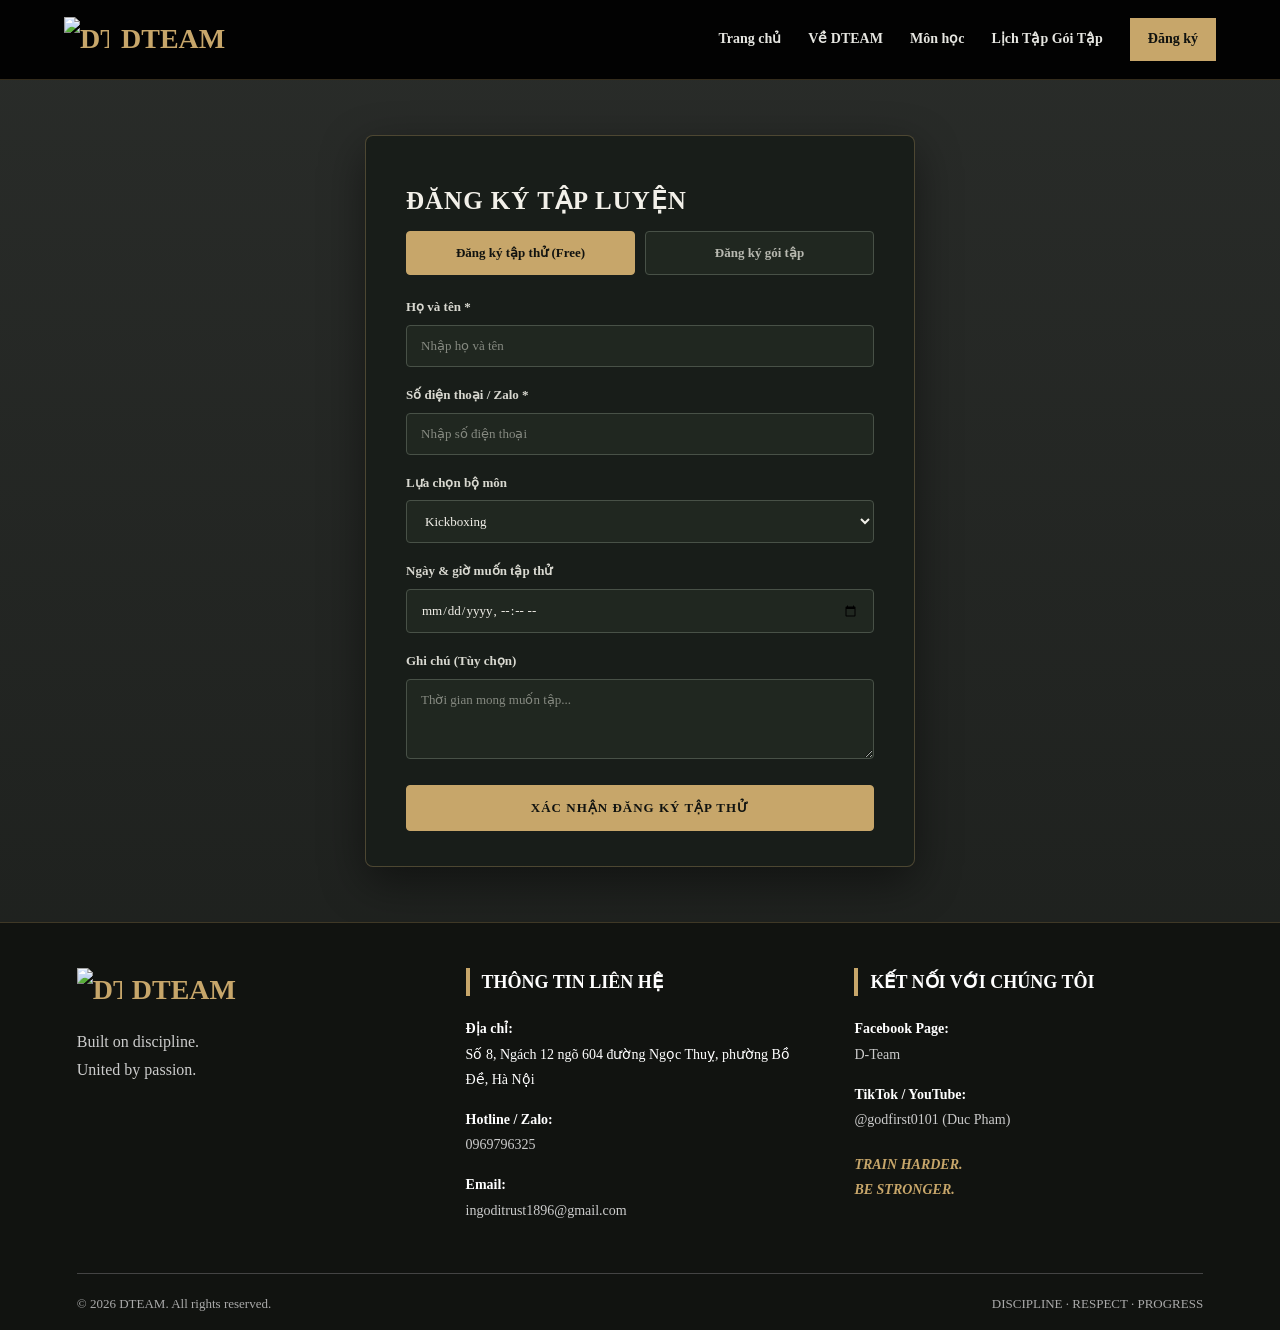
==== cta.html @ 23b2bb12 "first commit" ====
<!DOCTYPE html>
<html lang="vi">
<head>
    <meta charset="UTF-8">
    <meta name="viewport" content="width=device-width, initial-scale=1.0">
    <title>Đăng Ký Tập Luyện | D-TEAM</title>
    <link rel="icon" type="image/png" href="https://scontent.fhan4-2.fna.fbcdn.net/v/t39.30808-1/552808860_122158259534785434_5533085333067111101_n.jpg?stp=dst-jpg_tt6&cstp=mx1280x1280&ctp=s200x200&_nc_cat=109&_nc_map=urlgen_bucketless&ccb=1-7&_nc_sid=2d3e12&_nc_eui2=AeGTnOx4MSWlwUqLUGpulzA_ddJLPkFqFKJ10ks-QWoUomFthYfPacVB52rs1-tMZsPKz1jswZGyQGWB_7vx5Hhf&_nc_ohc=yUC_Pg5vmd0Q7kNvwHnZp2T&_nc_oc=Adq8xhMeKCmWGREp3WHU7XCw43DID_yLmcHHgzwRtsvij4qQk6eeHCvFOrvdSdDvdiUM5ms7FT6N1DmttDRSZ36h&_nc_zt=24&_nc_ht=scontent.fhan4-2.fna&_nc_gid=LjGa0Klz_53Eh6rHRsC4xQ&_nc_ss=7b2a8&oh=00_AQTmoI796FgXuNvRRiD-miVbIQmQXMP7exPTImxaVeu_9w&oe=6AFD00FD">
    <link rel="stylesheet" href="cta.css">
</head>
<body>

   <!--HEADER-->
    <header>
        <a href="index.html" class="logo">
            <img src="https://scontent.fhan4-2.fna.fbcdn.net/v/t39.30808-1/552808860_122158259534785434_5533085333067111101_n.jpg?stp=dst-jpg_tt6&cstp=mx1280x1280&ctp=s200x200&_nc_cat=109&_nc_map=urlgen_bucketless&ccb=1-7&_nc_sid=2d3e12&_nc_eui2=AeGTnOx4MSWlwUqLUGpulzA_ddJLPkFqFKJ10ks-QWoUomFthYfPacVB52rs1-tMZsPKz1jswZGyQGWB_7vx5Hhf&_nc_ohc=yUC_Pg5vmd0Q7kNvwHnZp2T&_nc_oc=Adq8xhMeKCmWGREp3WHU7XCw43DID_yLmcHHgzwRtsvij4qQk6eeHCvFOrvdSdDvdiUM5ms7FT6N1DmttDRSZ36h&_nc_zt=24&_nc_ht=scontent.fhan4-2.fna&_nc_gid=LjGa0Klz_53Eh6rHRsC4xQ&_nc_ss=7b2a8&oh=00_AQTmoI796FgXuNvRRiD-miVbIQmQXMP7exPTImxaVeu_9w&oe=6AFD00FD" alt="DTEAM Logo">
            <span>DTEAM</span>
        </a>
 <!-- thanh -->
        <nav class="navbar">
            <a href="trangchu.html">Trang chủ</a>
            <a href="Dteam.html">Về DTEAM</a>
            <a href="monhoc.html">Môn học</a>
            <a href="goitap.html">Lịch Tập Gói Tập</a>
            <a href="register.html" class="register-btn">Đăng ký</a>
        </nav>
    </header>

    <!-- Khối form đăng ký -->
    <main class="form-container">
        <h2>ĐĂNG KÝ TẬP LUYỆN</h2>

        <!-- TAB CHUYỂN ĐỔI: TẬP THỬ VS ĐĂNG KÝ GÓI -->
        <div class="tab-group">
            <button class="tab-btn active" type="button" onclick="switchTab('trial', this)">Đăng ký tập thử (Free)</button>
            <button class="tab-btn" type="button" id="tabPackageBtn" onclick="switchTab('package', this)">Đăng ký gói tập</button>
        </div>

        <!-- Thông báo tự động nếu đi từ Case 1 (Trang gói tập sang) -->
        <div id="case1Notice" class="notice" style="display: none;">
            ✓ Đã tự động chọn Bộ môn & Trình độ từ gói tập của bạn!
        </div>

        <form id="registerForm" onsubmit="event.preventDefault(); submitForm();">
            <div class="form-group">
                <label for="fullname">Họ và tên *</label>
                <input type="text" id="fullname" placeholder="Nhập họ và tên" required>
            </div>

            <div class="form-group">
                <label for="phone">Số điện thoại / Zalo *</label>
                <input type="tel" id="phone" placeholder="Nhập số điện thoại" required>
            </div>

            <div class="form-group">
                <label for="sport">Lựa chọn bộ môn</label>
                <select id="sport">
                    <option value="Kickboxing">Kickboxing</option>
                    <option value="BJJ & Grappling">BJJ & Grappling</option>
                    <option value="MMA">MMA</option>
                </select>
            </div>

            <!-- PHẦN DÀNH RIÊNG CHO ĐĂNG KÝ TẬP THỬ -->
            <div id="trialFields">
                <div class="form-group">
                    <label for="trialDate">Ngày & giờ muốn tập thử</label>
                    <input type="datetime-local" id="trialDate">
                </div>
            </div>

            <!-- PHẦN DÀNH RIÊNG CHO ĐĂNG KÝ GÓI TẬP -->
            <div id="packageFields" style="display: none;">
                <div class="form-group">
                    <label for="duration">Thời hạn gói tập</label>
                    <select id="duration">
                        <option value="1 tháng">Gói 1 tháng</option>
                        <option value="3 tháng">Gói 3 tháng</option>
                        <option value="6 tháng">Gói 6 tháng</option>
                        <option value="12 tháng">Gói 12 tháng</option>
                    </select>
                </div>

                <div class="form-group">
                    <label for="level">Trình độ hiện tại</label>
                    <select id="level">
                        <option value="Beginner (Mới bắt đầu)">Beginner (Mới bắt đầu)</option>
                        <option value="Intermediate (Đã có nền tảng)">Intermediate (Đã có nền tảng)</option>
                    </select>
                </div>
            </div>

            <div class="form-group">
                <label for="note">Ghi chú (Tùy chọn)</label>
                <textarea id="note" rows="2" placeholder="Thời gian mong muốn tập..."></textarea>
            </div>

            <button type="submit" class="btn-submit" id="btnSubmitText">XÁC NHẬN ĐĂNG KÝ TẬP THỬ</button>
        </form>

        <!-- Màn hình kết quả -->
        <div id="successBox" class="success-box" style="display: none;">
            <h3 style="color: #4CAF50;">✓ ĐĂNG KÝ THÀNH CÔNG!</h3>
            <p>D-Team sẽ liên hệ với bạn trong thời gian sớm nhất.</p>
            <div id="resultContent" class="result-card"></div>
            <button type="button" class="btn-submit" onclick="resetForm()" style="margin-top: 15px;">Đăng ký lại</button>
        </div>
    </main>

<!-- FOOTER -->
<footer class="footer">

    <div class="footer-top">

        <!-- LOGO -->
        <div class="footer-logo">
            <a href="trangchu.html" class="logo">
                <img src="https://scontent.fhan4-2.fna.fbcdn.net/v/t39.30808-1/552808860_122158259534785434_5533085333067111101_n.jpg?stp=dst-jpg_tt6&cstp=mx1280x1280&ctp=s200x200&_nc_cat=109&_nc_map=urlgen_bucketless&ccb=1-7&_nc_sid=2d3e12&_nc_eui2=AeGTnOx4MSWlwUqLUGpulzA_ddJLPkFqFKJ10ks-QWoUomFthYfPacVB52rs1-tMZsPKz1jswZGyQGWB_7vx5Hhf&_nc_ohc=yUC_Pg5vmd0Q7kNvwHnZp2T&_nc_oc=Adq8xhMeKCmWGREp3WHU7XCw43DID_yLmcHHgzwRtsvij4qQk6eeHCvFOrvdSdDvdiUM5ms7FT6N1DmttDRSZ36h&_nc_zt=24&_nc_ht=scontent.fhan4-2.fna&_nc_gid=LjGa0Klz_53Eh6rHRsC4xQ&_nc_ss=7b2a8&oh=00_AQTmoI796FgXuNvRRiD-miVbIQmQXMP7exPTImxaVeu_9w&oe=6AFD00FD" alt="DTEAM Logo">
                <span>DTEAM</span>
            </a>

            <p>
                Built on discipline.<br>
                United by passion.
            </p>
        </div>

        <!-- CONTACT -->
        <div class="footer-contact">
            <h3>THÔNG TIN LIÊN HỆ</h3>

            <p>
                <strong>Địa chỉ:</strong><br>
                Số 8, Ngách 12 ngõ 604 đường Ngọc Thuỵ,
                phường Bồ Đề, Hà Nội
            </p>

            <p>
                <strong>Hotline / Zalo:</strong><br>
                <a href="tel:0969796325">0969796325</a>
            </p>

            <p>
                <strong>Email:</strong><br>
                <a href="mailto:ingoditrust1896@gmail.com">
                    ingoditrust1896@gmail.com
                </a>
            </p>
        </div>

        <!-- SOCIAL MEDIA -->
        <div class="footer-social">
            <h3>KẾT NỐI VỚI CHÚNG TÔI</h3>

            <p>
                <strong>Facebook Page:</strong><br>
                <a href="https://www.facebook.com/profile.php?id=61573563024132" target="_blank">
                    D-Team
                </a>
            </p>

            <p>
                <strong>TikTok / YouTube:</strong><br>
                <a href="https://www.tiktok.com/@godfirst0101?lang=en" target="_blank">
                    @godfirst0101 (Duc Pham)
                </a>
            </p>

            <p class="footer-slogan">
                TRAIN HARDER.<br>
                BE STRONGER.
            </p>
        </div>

    </div>

    <!-- FOOTER BOTTOM -->
    <div class="footer-bottom">
        <p>© 2026 DTEAM. All rights reserved.</p>
        <p>DISCIPLINE · RESPECT · PROGRESS</p>
    </div>

</footer>


    <script src="cta.js"></script>
</body>
</html>
---- cta.css ----
/* =========================
   1. CAI DAT CHUNG
========================= */

* {
    margin: 0;
    padding: 0;
    box-sizing: border-box;
}

html {
    scroll-behavior: smooth;
}

body {
    font-family: "Times New Roman", Times, serif;
    color: #F2F0E9;
    min-height: 100vh;
    line-height: 1.6;

    background:
        linear-gradient(
            rgba(12, 15, 12, 0.88),
            rgba(12, 15, 12, 0.94)
        ),
        url("https://images.unsplash.com/photo-1517838277536-f5f99be501cd?w=1600&auto=format&fit=crop")
        center / cover fixed no-repeat;
}

a {
    text-decoration: none;
    color: inherit;
}


/* =========================
   2. HEADER
========================= */

header {
    display: flex;
    justify-content: space-between;
    align-items: center;

    padding: 17px 5%;

    background: rgba(0, 0, 0, 0.95);
    border-bottom: 1px solid rgba(199, 166, 106, 0.25);
}

.logo {
    display: flex;
    align-items: center;
    gap: 12px;

    color: #C7A66A;
    font-size: 28px;
    font-weight: 800;

    white-space: nowrap;
}

.logo img {
    width: 45px;
    height: 45px;
    object-fit: contain;
}

.navbar {
    display: flex;
    align-items: center;
    gap: 27px;
}

.navbar a {
    color: #E5E5E0;
    font-size: 14px;
    font-weight: 600;

    transition: 0.3s;
}

.navbar a:hover,
.navbar a.active {
    color: #C7A66A;
}

.navbar .register-btn {
    background: #C7A66A;
    color: #111310;

    padding: 10px 18px;
}

.navbar .register-btn:hover {
    background: #AD8D53;
    color: #000;
}


/* =========================
   3. FORM CONTAINER
========================= */

.form-container {
    width: 90%;
    max-width: 550px;

    margin: 55px auto;
    padding: 35px 40px;

    background: rgba(24, 30, 25, 0.96);

    border: 1px solid rgba(199, 166, 106, 0.3);

    box-shadow: 0 15px 45px rgba(0, 0, 0, 0.45);

    border-radius: 8px;
}


/* =========================
   4. FORM HEADING
========================= */

.form-heading {
    text-align: center;
    margin-bottom: 28px;
}

.sub-heading {
    color: #C7A66A;
    font-size: 11px;
    font-weight: bold;
    letter-spacing: 4px;
}

.form-container h2 {
    margin: 10px 0;

    color: #F2F0E9;
    font-size: 25px;
    font-weight: 800;
    letter-spacing: 1px;
}

.form-heading p {
    color: #A9AAA4;
    font-size: 13px;
    line-height: 1.7;
}


/* =========================
   5. TAB BUTTONS
========================= */

.tab-group {
    display: flex;
    gap: 10px;
    margin-bottom: 22px;
}

.tab-btn {
    flex: 1;
    padding: 13px 8px;

    background: #202720;
    border: 1px solid #485147;

    color: #B8B9B1;

    font-family: inherit;
    font-size: 13px;
    font-weight: bold;

    border-radius: 4px;

    cursor: pointer;
    transition: 0.3s;
}

.tab-btn:hover {
    border-color: #C7A66A;
    color: #C7A66A;
}

.tab-btn.active {
    background: #C7A66A;
    border-color: #C7A66A;
    color: #111310;
}


/* =========================
   6. NOTICE
========================= */

.notice {
    padding: 12px 14px;
    margin-bottom: 20px;

    background: rgba(199, 166, 106, 0.1);
    border: 1px solid #C7A66A;

    color: #C7A66A;
    font-size: 13px;
    line-height: 1.5;

    border-radius: 4px;
}


/* =========================
   7. FORM INPUTS
========================= */

.form-group {
    margin-bottom: 18px;
}

.form-group label {
    display: block;
    margin-bottom: 7px;

    color: #D8D8D0;
    font-size: 13px;
    font-weight: 600;
}

input,
select,
textarea {
    width: 100%;
    padding: 12px 14px;

    background: #202720;
    border: 1px solid #485147;

    color: #F2F0E9;

    font-family: inherit;
    font-size: 13px;

    outline: none;
    border-radius: 4px;

    transition: 0.3s;
}

input::placeholder,
textarea::placeholder {
    color: #858980;
}

input:focus,
select:focus,
textarea:focus {
    border-color: #C7A66A;

    box-shadow: 0 0 0 2px rgba(199, 166, 106, 0.12);
}

select {
    cursor: pointer;
}

select option {
    background: #202720;
    color: #F2F0E9;
}

textarea {
    resize: vertical;
    min-height: 80px;
}


/* =========================
   8. SUBMIT BUTTON
========================= */

.btn-submit {
    width: 100%;
    padding: 14px 18px;
    margin-top: 8px;

    display: flex;
    justify-content: center;
    align-items: center;

    background: #C7A66A;
    border: 1px solid #C7A66A;

    color: #111310;

    font-family: inherit;
    font-size: 13px;
    font-weight: 800;
    letter-spacing: 1px;

    border-radius: 4px;

    cursor: pointer;
    transition: 0.3s;
}

.btn-submit:hover {
    background: transparent;
    color: #C7A66A;
}

.form-note {
    margin-top: 14px;

    color: #A9AAA4;
    font-size: 11px;

    text-align: center;
    line-height: 1.6;
}


/* =========================
   9. SUCCESS BOX
========================= */

.success-box {
    text-align: center;
}

.success-icon {
    width: 60px;
    height: 60px;

    margin: 0 auto 18px;

    display: flex;
    justify-content: center;
    align-items: center;

    border: 1px solid #C7A66A;
    border-radius: 50%;

    color: #C7A66A;
    font-size: 30px;
}

.success-box h3 {
    color: #C7A66A;
    font-size: 22px;
    margin-bottom: 12px;
}

.success-box > p {
    color: #A9AAA4;
    font-size: 13px;
    line-height: 1.7;
}

.result-card {
    margin: 22px 0;
    padding: 20px;

    background: #202720;
    border: 1px solid rgba(199, 166, 106, 0.25);

    border-radius: 4px;

    text-align: left;
}

.result-card p {
    margin-bottom: 12px;

    color: #D7D8D0;
    font-size: 13px;
    line-height: 1.6;

    overflow-wrap: anywhere;
}

.result-card p:last-child {
    margin-bottom: 0;
}

.result-card strong {
    color: #C7A66A;
}


/* =========================
   10. FOOTER
========================= */

.footer {
    width: 100%;
    padding: 45px 6% 15px;
    background: #111310;
    border-top: 1px solid rgba(199, 166, 106, 0.25);
    color: white;
}

.footer-top {
    display: flex;
    justify-content: space-between;
    align-items: flex-start;
    gap: 40px;
    max-width: 1200px;
    margin: auto;
    padding-bottom: 35px;
}

.footer-logo,
.footer-contact,
.footer-social {
    width: 33.33%;
}

.footer-logo .logo {
    display: flex;
    align-items: center;
    gap: 10px;
    color: #C7A66A;
    font-size: 28px;
    font-weight: bold;
}

.footer-logo img {
    width: 45px;
    height: 45px;
    object-fit: contain;
}

.footer-logo p {
    color: #cccccc;
    font-size: 16px;
    margin-top: 15px;
}

.footer h3 {
    font-size: 18px;
    margin-bottom: 20px;
    padding-left: 12px;
    border-left: 4px solid #C7A66A;
}

.footer p {
    line-height: 1.8;
    overflow-wrap: anywhere;
}

.footer-contact p,
.footer-social p {
    margin-bottom: 15px;
    font-size: 14px;
}

.footer a {
    color: #cccccc;
    transition: 0.3s;
}

.footer a:hover {
    color: #C7A66A;
}

.footer-slogan {
    color: #C7A66A;
    font-size: 20px;
    font-weight: bold;
    font-style: italic;
    margin-top: 20px;
}

.footer-bottom {
    max-width: 1200px;
    margin: auto;
    display: flex;
    justify-content: space-between;
    gap: 20px;
    border-top: 1px solid #444444;
    padding-top: 18px;
    color: #aaaaaa;
    font-size: 13px;
}



/* =========================
   11. RESPONSIVE TABLET
========================= */

@media screen and (max-width: 1024px) {

    header {
        padding: 15px 4%;
    }

    .logo {
        font-size: 24px;
    }

    .logo img {
        width: 40px;
        height: 40px;
    }

    .navbar {
        gap: 14px;
    }

    .navbar a {
        font-size: 12px;
    }

    .form-container {
        width: 85%;
        max-width: 550px;
        margin: 45px auto;
    }

    .footer {
        padding: 40px 4% 15px;
    }

    .footer-top {
        gap: 25px;
    }

    .footer h3 {
        font-size: 16px;
    }
}


/* =========================
   12. RESPONSIVE MOBILE
   Man hinh toi da 768px
========================= */

@media screen and (max-width: 768px) {

    /* HEADER */

    header {
        flex-direction: column;
        gap: 15px;
        padding: 15px;
    }

    .navbar {
        width: 100%;
        display: flex;
        flex-wrap: wrap;
        justify-content: center;
        gap: 12px 18px;
    }

    .navbar a {
        font-size: 13px;
    }

    /* FORM */

    .form-container {
        width: 92%;
        padding: 30px 25px;
        margin: 35px auto;
    }

    .form-container h2 {
        font-size: 23px;
    }

    .tab-group {
        gap: 8px;
    }

    .tab-btn {
        font-size: 12px;
        padding: 12px 6px;
    }

    /* FOOTER */

    .footer {
        padding: 35px 6% 15px;
    }

    .footer-top {
        flex-direction: column;
        gap: 30px;
    }

    .footer-logo,
    .footer-contact,
    .footer-social {
        width: 100%;
    }

    .footer h3 {
        font-size: 17px;
    }

    .footer-bottom {
        flex-direction: column;
        text-align: center;
        gap: 8px;
        font-size: 12px;
    }
}


/* =========================
   13. RESPONSIVE SMALL MOBILE
   Man hinh toi da 480px
========================= */

@media screen and (max-width: 480px) {

    /* HEADER */

    .logo {
        font-size: 24px;
    }

    .logo img {
        width: 35px;
        height: 35px;
    }

    .navbar {
        gap: 10px 12px;
    }

    .navbar a {
        font-size: 12px;
    }

    .navbar .register-btn {
        padding: 7px 12px;
    }

    /* FORM */

    .form-container {
        width: 94%;
        padding: 25px 18px;
        margin: 25px auto;
    }

    .form-container h2 {
        font-size: 20px;
    }

    .tab-group {
        flex-direction: column;
    }

    .tab-btn {
        width: 100%;
        padding: 12px;
        font-size: 12px;
    }

    .form-group label {
        font-size: 12px;
    }

    input,
    select,
    textarea {
        font-size: 12px;
        padding: 11px;
    }

    .btn-submit {
        font-size: 11px;
        padding: 13px 10px;
    }

    /* FOOTER */

    .footer {
        padding: 30px 5% 12px;
    }

    .footer-logo .logo {
        font-size: 24px;
    }

    .footer h3 {
        font-size: 16px;
    }

    .footer-contact p,
    .footer-social p {
        font-size: 13px;
    }

    .footer-slogan {
        font-size: 18px;
    }

    .footer-bottom p {
        font-size: 11px;
    }
}
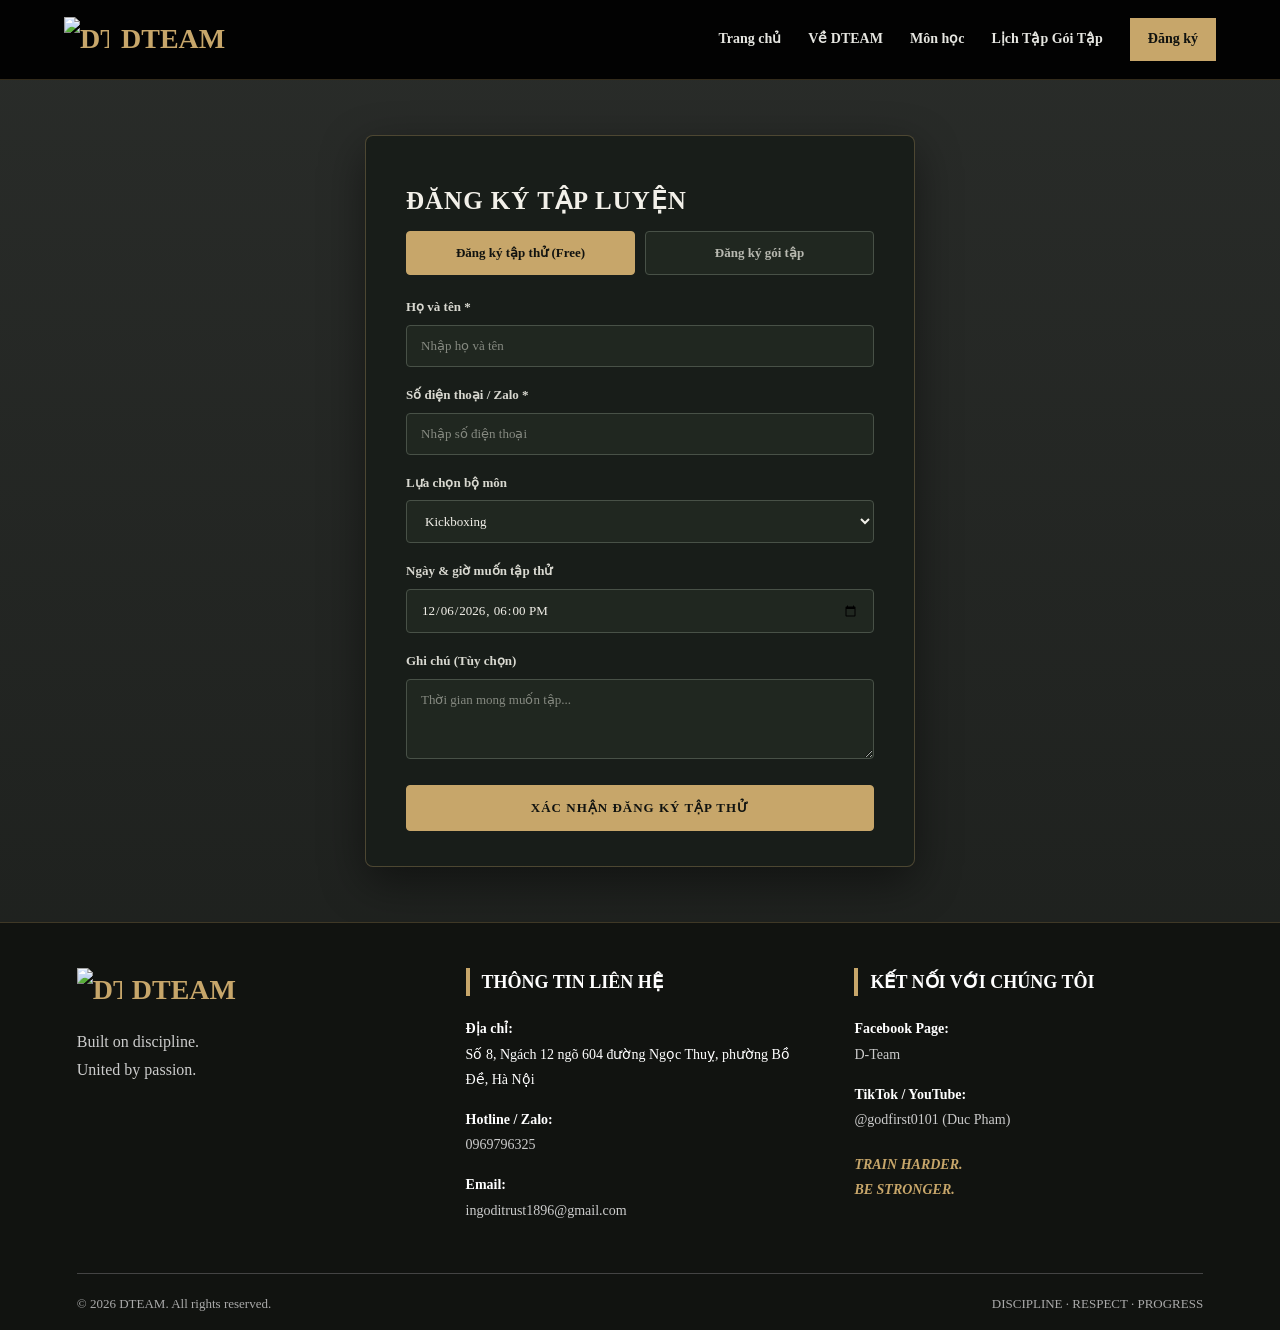
==== commit 6e27a6c7: "Add files via upload" ====
--- a/cta.html
+++ b/cta.html
@@ -1,188 +1,197 @@
-<!DOCTYPE html>
-<html lang="vi">
-<head>
-    <meta charset="UTF-8">
-    <meta name="viewport" content="width=device-width, initial-scale=1.0">
-    <title>Đăng Ký Tập Luyện | D-TEAM</title>
-    <link rel="icon" type="image/png" href="https://scontent.fhan4-2.fna.fbcdn.net/v/t39.30808-1/552808860_122158259534785434_5533085333067111101_n.jpg?stp=dst-jpg_tt6&cstp=mx1280x1280&ctp=s200x200&_nc_cat=109&_nc_map=urlgen_bucketless&ccb=1-7&_nc_sid=2d3e12&_nc_eui2=AeGTnOx4MSWlwUqLUGpulzA_ddJLPkFqFKJ10ks-QWoUomFthYfPacVB52rs1-tMZsPKz1jswZGyQGWB_7vx5Hhf&_nc_ohc=yUC_Pg5vmd0Q7kNvwHnZp2T&_nc_oc=Adq8xhMeKCmWGREp3WHU7XCw43DID_yLmcHHgzwRtsvij4qQk6eeHCvFOrvdSdDvdiUM5ms7FT6N1DmttDRSZ36h&_nc_zt=24&_nc_ht=scontent.fhan4-2.fna&_nc_gid=LjGa0Klz_53Eh6rHRsC4xQ&_nc_ss=7b2a8&oh=00_AQTmoI796FgXuNvRRiD-miVbIQmQXMP7exPTImxaVeu_9w&oe=6AFD00FD">
-    <link rel="stylesheet" href="cta.css">
-</head>
-<body>
-
-   <!--HEADER-->
-    <header>
-        <a href="index.html" class="logo">
-            <img src="https://scontent.fhan4-2.fna.fbcdn.net/v/t39.30808-1/552808860_122158259534785434_5533085333067111101_n.jpg?stp=dst-jpg_tt6&cstp=mx1280x1280&ctp=s200x200&_nc_cat=109&_nc_map=urlgen_bucketless&ccb=1-7&_nc_sid=2d3e12&_nc_eui2=AeGTnOx4MSWlwUqLUGpulzA_ddJLPkFqFKJ10ks-QWoUomFthYfPacVB52rs1-tMZsPKz1jswZGyQGWB_7vx5Hhf&_nc_ohc=yUC_Pg5vmd0Q7kNvwHnZp2T&_nc_oc=Adq8xhMeKCmWGREp3WHU7XCw43DID_yLmcHHgzwRtsvij4qQk6eeHCvFOrvdSdDvdiUM5ms7FT6N1DmttDRSZ36h&_nc_zt=24&_nc_ht=scontent.fhan4-2.fna&_nc_gid=LjGa0Klz_53Eh6rHRsC4xQ&_nc_ss=7b2a8&oh=00_AQTmoI796FgXuNvRRiD-miVbIQmQXMP7exPTImxaVeu_9w&oe=6AFD00FD" alt="DTEAM Logo">
-            <span>DTEAM</span>
-        </a>
- <!-- thanh -->
-        <nav class="navbar">
-            <a href="trangchu.html">Trang chủ</a>
-            <a href="Dteam.html">Về DTEAM</a>
-            <a href="monhoc.html">Môn học</a>
-            <a href="goitap.html">Lịch Tập Gói Tập</a>
-            <a href="register.html" class="register-btn">Đăng ký</a>
-        </nav>
-    </header>
-
-    <!-- Khối form đăng ký -->
-    <main class="form-container">
-        <h2>ĐĂNG KÝ TẬP LUYỆN</h2>
-
-        <!-- TAB CHUYỂN ĐỔI: TẬP THỬ VS ĐĂNG KÝ GÓI -->
-        <div class="tab-group">
-            <button class="tab-btn active" type="button" onclick="switchTab('trial', this)">Đăng ký tập thử (Free)</button>
-            <button class="tab-btn" type="button" id="tabPackageBtn" onclick="switchTab('package', this)">Đăng ký gói tập</button>
-        </div>
-
-        <!-- Thông báo tự động nếu đi từ Case 1 (Trang gói tập sang) -->
-        <div id="case1Notice" class="notice" style="display: none;">
-            ✓ Đã tự động chọn Bộ môn & Trình độ từ gói tập của bạn!
-        </div>
-
-        <form id="registerForm" onsubmit="event.preventDefault(); submitForm();">
-            <div class="form-group">
-                <label for="fullname">Họ và tên *</label>
-                <input type="text" id="fullname" placeholder="Nhập họ và tên" required>
-            </div>
-
-            <div class="form-group">
-                <label for="phone">Số điện thoại / Zalo *</label>
-                <input type="tel" id="phone" placeholder="Nhập số điện thoại" required>
-            </div>
-
-            <div class="form-group">
-                <label for="sport">Lựa chọn bộ môn</label>
-                <select id="sport">
-                    <option value="Kickboxing">Kickboxing</option>
-                    <option value="BJJ & Grappling">BJJ & Grappling</option>
-                    <option value="MMA">MMA</option>
-                </select>
-            </div>
-
-            <!-- PHẦN DÀNH RIÊNG CHO ĐĂNG KÝ TẬP THỬ -->
-            <div id="trialFields">
-                <div class="form-group">
-                    <label for="trialDate">Ngày & giờ muốn tập thử</label>
-                    <input type="datetime-local" id="trialDate">
-                </div>
-            </div>
-
-            <!-- PHẦN DÀNH RIÊNG CHO ĐĂNG KÝ GÓI TẬP -->
-            <div id="packageFields" style="display: none;">
-                <div class="form-group">
-                    <label for="duration">Thời hạn gói tập</label>
-                    <select id="duration">
-                        <option value="1 tháng">Gói 1 tháng</option>
-                        <option value="3 tháng">Gói 3 tháng</option>
-                        <option value="6 tháng">Gói 6 tháng</option>
-                        <option value="12 tháng">Gói 12 tháng</option>
-                    </select>
-                </div>
-
-                <div class="form-group">
-                    <label for="level">Trình độ hiện tại</label>
-                    <select id="level">
-                        <option value="Beginner (Mới bắt đầu)">Beginner (Mới bắt đầu)</option>
-                        <option value="Intermediate (Đã có nền tảng)">Intermediate (Đã có nền tảng)</option>
-                    </select>
-                </div>
-            </div>
-
-            <div class="form-group">
-                <label for="note">Ghi chú (Tùy chọn)</label>
-                <textarea id="note" rows="2" placeholder="Thời gian mong muốn tập..."></textarea>
-            </div>
-
-            <button type="submit" class="btn-submit" id="btnSubmitText">XÁC NHẬN ĐĂNG KÝ TẬP THỬ</button>
-        </form>
-
-        <!-- Màn hình kết quả -->
-        <div id="successBox" class="success-box" style="display: none;">
-            <h3 style="color: #4CAF50;">✓ ĐĂNG KÝ THÀNH CÔNG!</h3>
-            <p>D-Team sẽ liên hệ với bạn trong thời gian sớm nhất.</p>
-            <div id="resultContent" class="result-card"></div>
-            <button type="button" class="btn-submit" onclick="resetForm()" style="margin-top: 15px;">Đăng ký lại</button>
-        </div>
-    </main>
-
-<!-- FOOTER -->
-<footer class="footer">
-
-    <div class="footer-top">
-
-        <!-- LOGO -->
-        <div class="footer-logo">
-            <a href="trangchu.html" class="logo">
-                <img src="https://scontent.fhan4-2.fna.fbcdn.net/v/t39.30808-1/552808860_122158259534785434_5533085333067111101_n.jpg?stp=dst-jpg_tt6&cstp=mx1280x1280&ctp=s200x200&_nc_cat=109&_nc_map=urlgen_bucketless&ccb=1-7&_nc_sid=2d3e12&_nc_eui2=AeGTnOx4MSWlwUqLUGpulzA_ddJLPkFqFKJ10ks-QWoUomFthYfPacVB52rs1-tMZsPKz1jswZGyQGWB_7vx5Hhf&_nc_ohc=yUC_Pg5vmd0Q7kNvwHnZp2T&_nc_oc=Adq8xhMeKCmWGREp3WHU7XCw43DID_yLmcHHgzwRtsvij4qQk6eeHCvFOrvdSdDvdiUM5ms7FT6N1DmttDRSZ36h&_nc_zt=24&_nc_ht=scontent.fhan4-2.fna&_nc_gid=LjGa0Klz_53Eh6rHRsC4xQ&_nc_ss=7b2a8&oh=00_AQTmoI796FgXuNvRRiD-miVbIQmQXMP7exPTImxaVeu_9w&oe=6AFD00FD" alt="DTEAM Logo">
-                <span>DTEAM</span>
-            </a>
-
-            <p>
-                Built on discipline.<br>
-                United by passion.
-            </p>
-        </div>
-
-        <!-- CONTACT -->
-        <div class="footer-contact">
-            <h3>THÔNG TIN LIÊN HỆ</h3>
-
-            <p>
-                <strong>Địa chỉ:</strong><br>
-                Số 8, Ngách 12 ngõ 604 đường Ngọc Thuỵ,
-                phường Bồ Đề, Hà Nội
-            </p>
-
-            <p>
-                <strong>Hotline / Zalo:</strong><br>
-                <a href="tel:0969796325">0969796325</a>
-            </p>
-
-            <p>
-                <strong>Email:</strong><br>
-                <a href="mailto:ingoditrust1896@gmail.com">
-                    ingoditrust1896@gmail.com
-                </a>
-            </p>
-        </div>
-
-        <!-- SOCIAL MEDIA -->
-        <div class="footer-social">
-            <h3>KẾT NỐI VỚI CHÚNG TÔI</h3>
-
-            <p>
-                <strong>Facebook Page:</strong><br>
-                <a href="https://www.facebook.com/profile.php?id=61573563024132" target="_blank">
-                    D-Team
-                </a>
-            </p>
-
-            <p>
-                <strong>TikTok / YouTube:</strong><br>
-                <a href="https://www.tiktok.com/@godfirst0101?lang=en" target="_blank">
-                    @godfirst0101 (Duc Pham)
-                </a>
-            </p>
-
-            <p class="footer-slogan">
-                TRAIN HARDER.<br>
-                BE STRONGER.
-            </p>
-        </div>
-
-    </div>
-
-    <!-- FOOTER BOTTOM -->
-    <div class="footer-bottom">
-        <p>© 2026 DTEAM. All rights reserved.</p>
-        <p>DISCIPLINE · RESPECT · PROGRESS</p>
-    </div>
-
-</footer>
-
-
-    <script src="cta.js"></script>
-</body>
-</html>
-
+<!DOCTYPE html>
+<html lang="vi">
+<head>
+    <meta charset="UTF-8">
+    <meta name="viewport" content="width=device-width, initial-scale=1.0">
+    <title>Đăng Ký Tập Luyện | D-TEAM</title>
+    <link rel="icon" type="image/png" href="https://scontent.fhan4-2.fna.fbcdn.net/v/t39.30808-1/552808860_122158259534785434_5533085333067111101_n.jpg?stp=dst-jpg_tt6&cstp=mx1280x1280&ctp=s200x200&_nc_cat=109&_nc_map=urlgen_bucketless&ccb=1-7&_nc_sid=2d3e12&_nc_eui2=AeGTnOx4MSWlwUqLUGpulzA_ddJLPkFqFKJ10ks-QWoUomFthYfPacVB52rs1-tMZsPKz1jswZGyQGWB_7vx5Hhf&_nc_ohc=yUC_Pg5vmd0Q7kNvwHnZp2T&_nc_oc=Adq8xhMeKCmWGREp3WHU7XCw43DID_yLmcHHgzwRtsvij4qQk6eeHCvFOrvdSdDvdiUM5ms7FT6N1DmttDRSZ36h&_nc_zt=24&_nc_ht=scontent.fhan4-2.fna&_nc_gid=LjGa0Klz_53Eh6rHRsC4xQ&_nc_ss=7b2a8&oh=00_AQTmoI796FgXuNvRRiD-miVbIQmQXMP7exPTImxaVeu_9w&oe=6AFD00FD">
+    <link rel="stylesheet" href="style.css">
+</head>
+<body class="page-cta">
+
+   <!--HEADER-->
+    <header>
+        <a href="trangchu.html" class="logo">
+            <img src="https://scontent.fhan4-2.fna.fbcdn.net/v/t39.30808-1/552808860_122158259534785434_5533085333067111101_n.jpg?stp=dst-jpg_tt6&cstp=mx1280x1280&ctp=s200x200&_nc_cat=109&_nc_map=urlgen_bucketless&ccb=1-7&_nc_sid=2d3e12&_nc_eui2=AeGTnOx4MSWlwUqLUGpulzA_ddJLPkFqFKJ10ks-QWoUomFthYfPacVB52rs1-tMZsPKz1jswZGyQGWB_7vx5Hhf&_nc_ohc=yUC_Pg5vmd0Q7kNvwHnZp2T&_nc_oc=Adq8xhMeKCmWGREp3WHU7XCw43DID_yLmcHHgzwRtsvij4qQk6eeHCvFOrvdSdDvdiUM5ms7FT6N1DmttDRSZ36h&_nc_zt=24&_nc_ht=scontent.fhan4-2.fna&_nc_gid=LjGa0Klz_53Eh6rHRsC4xQ&_nc_ss=7b2a8&oh=00_AQTmoI796FgXuNvRRiD-miVbIQmQXMP7exPTImxaVeu_9w&oe=6AFD00FD" alt="DTEAM Logo">
+            <span>DTEAM</span>
+        </a>
+ <!-- thanh -->
+        <nav class="navbar">
+            <a href="trangchu.html">Trang chủ</a>
+            <a href="Dteam.html">Về DTEAM</a>
+            <a href="monhoc.html">Môn học</a>
+            <a href="goitap.html">Lịch Tập Gói Tập</a>
+            <a href="cta.html" class="register-btn">Đăng ký</a>
+        </nav>
+    </header>
+
+    <!-- Khối form đăng ký -->
+    <main class="form-container">
+        <h2>ĐĂNG KÝ TẬP LUYỆN</h2>
+
+        <!-- TAB CHUYỂN ĐỔI: TẬP THỬ VS ĐĂNG KÝ GÓI -->
+        <div class="tab-group">
+            <button class="tab-btn active" type="button" onclick="switchTab('trial', this)">Đăng ký tập thử (Free)</button>
+            <button class="tab-btn" type="button" id="tabPackageBtn" onclick="switchTab('package', this)">Đăng ký gói tập</button>
+        </div>
+
+        <!-- Thông báo tự động nếu đi từ Case 1 (Trang gói tập sang) -->
+        <div id="case1Notice" class="notice" style="display: none;">
+            ✓ Đã tự động chọn Bộ môn & Trình độ từ gói tập của bạn!
+        </div>
+
+        <form id="registerForm" onsubmit="event.preventDefault(); submitForm();">
+            <div class="form-group">
+                <label for="fullname">Họ và tên *</label>
+                <input type="text" id="fullname" placeholder="Nhập họ và tên" required>
+            </div>
+
+            <div class="form-group">
+                <label for="phone">Số điện thoại / Zalo *</label>
+                <input type="tel" id="phone" placeholder="Nhập số điện thoại" required>
+            </div>
+
+            <div class="form-group">
+                <label for="sport">Lựa chọn bộ môn</label>
+                <select id="sport">
+                    <option value="Kickboxing">Kickboxing</option>
+                    <option value="BJJ & Grappling">BJJ & Grappling</option>
+                    <option value="MMA">MMA</option>
+                </select>
+            </div>
+
+            <!-- PHẦN DÀNH RIÊNG CHO ĐĂNG KÝ TẬP THỬ -->
+            <div id="trialFields">
+                <div class="form-group">
+                    <label for="trialDate">Ngày & giờ muốn tập thử</label>
+                    <input type="datetime-local" id="trialDate">
+                </div>
+            </div>
+
+            <!-- PHẦN DÀNH RIÊNG CHO ĐĂNG KÝ GÓI TẬP -->
+            <div id="packageFields" style="display: none;">
+                <div class="form-group">
+                    <label for="duration">Thời hạn gói tập</label>
+                    <select id="duration">
+                        <option value="1 tháng">Gói 1 tháng</option>
+                        <option value="3 tháng">Gói 3 tháng</option>
+                        <option value="6 tháng">Gói 6 tháng</option>
+                        <option value="12 tháng">Gói 12 tháng</option>
+                    </select>
+                </div>
+
+
+                <div class="form-group">
+                    <label for="level">Trình độ hiện tại</label>
+                    <select id="level">
+                        <option value="Beginner (Mới bắt đầu)">Beginner (Mới bắt đầu)</option>
+                        <option value="Intermediate (Đã có nền tảng)">Intermediate (Đã có nền tảng)</option>
+                    </select>
+                </div>
+            </div>
+
+
+            <div class="form-group">
+                <label for="note">Ghi chú (Tùy chọn)</label>
+                <textarea id="note" rows="2" placeholder="Thời gian mong muốn tập..."></textarea>
+            </div>
+
+
+            <button type="submit" class="btn-submit" id="btnSubmitText">XÁC NHẬN ĐĂNG KÝ TẬP THỬ</button>
+        </form>
+
+
+        <!-- Màn hình kết quả -->
+        <div id="successBox" class="success-box" style="display: none;">
+            <h3 style="color: #4CAF50;">✓ ĐĂNG KÝ THÀNH CÔNG!</h3>
+            <p>D-Team sẽ liên hệ với bạn trong thời gian sớm nhất.</p>
+            <div id="resultContent" class="result-card"></div>
+            <button type="button" class="btn-submit" onclick="resetForm()" style="margin-top: 15px;">Đăng ký lại</button>
+        </div>
+    </main>
+
+
+<!-- FOOTER -->
+<footer class="footer">
+
+    <div class="footer-top">
+
+        <!-- LOGO -->
+        <div class="footer-logo">
+            <a href="trangchu.html" class="logo">
+                <img src="https://scontent.fhan4-2.fna.fbcdn.net/v/t39.30808-1/552808860_122158259534785434_5533085333067111101_n.jpg?stp=dst-jpg_tt6&cstp=mx1280x1280&ctp=s200x200&_nc_cat=109&_nc_map=urlgen_bucketless&ccb=1-7&_nc_sid=2d3e12&_nc_eui2=AeGTnOx4MSWlwUqLUGpulzA_ddJLPkFqFKJ10ks-QWoUomFthYfPacVB52rs1-tMZsPKz1jswZGyQGWB_7vx5Hhf&_nc_ohc=yUC_Pg5vmd0Q7kNvwHnZp2T&_nc_oc=Adq8xhMeKCmWGREp3WHU7XCw43DID_yLmcHHgzwRtsvij4qQk6eeHCvFOrvdSdDvdiUM5ms7FT6N1DmttDRSZ36h&_nc_zt=24&_nc_ht=scontent.fhan4-2.fna&_nc_gid=LjGa0Klz_53Eh6rHRsC4xQ&_nc_ss=7b2a8&oh=00_AQTmoI796FgXuNvRRiD-miVbIQmQXMP7exPTImxaVeu_9w&oe=6AFD00FD" alt="DTEAM Logo">
+                <span>DTEAM</span>
+            </a>
+
+            <p>
+                Built on discipline.<br>
+                United by passion.
+            </p>
+        </div>
+
+        <!-- CONTACT -->
+        <div class="footer-contact">
+            <h3>THÔNG TIN LIÊN HỆ</h3>
+
+            <p>
+                <strong>Địa chỉ:</strong><br>
+                Số 8, Ngách 12 ngõ 604 đường Ngọc Thuỵ,
+                phường Bồ Đề, Hà Nội
+            </p>
+
+            <p>
+                <strong>Hotline / Zalo:</strong><br>
+                <a href="tel:0969796325">0969796325</a>
+            </p>
+
+
+            <p>
+                <strong>Email:</strong><br>
+                <a href="mailto:ingoditrust1896@gmail.com">
+                    ingoditrust1896@gmail.com
+                </a>
+            </p>
+        </div>
+
+        <!-- SOCIAL MEDIA -->
+        <div class="footer-social">
+            <h3>KẾT NỐI VỚI CHÚNG TÔI</h3>
+
+
+            <p>
+                <strong>Facebook Page:</strong><br>
+                <a href="https://www.facebook.com/profile.php?id=61573563024132" target="_blank">
+                    D-Team
+                </a>
+            </p>
+
+            <p>
+                <strong>TikTok / YouTube:</strong><br>
+                <a href="https://www.tiktok.com/@godfirst0101?lang=en" target="_blank">
+                    @godfirst0101 (Duc Pham)
+                </a>
+            </p>
+
+            <p class="footer-slogan">
+                TRAIN HARDER.<br>
+                BE STRONGER.
+            </p>
+        </div>
+    </div>
+
+    <!-- FOOTER BOTTOM -->
+    <div class="footer-bottom">
+        <p>© 2026 DTEAM. All rights reserved.</p>
+        <p>DISCIPLINE · RESPECT · PROGRESS</p>
+    </div>
+
+</footer>
+
+    <script src="script.js"></script>
+</body>
+</html>
+
+
+
+
+
--- a/style.css
+++ b/style.css
@@ -0,0 +1,4327 @@
+
+/* =====================================================================
+   0. DUNG CHUNG CHO MOI TRANG
+===================================================================== */
+
+* {
+    margin: 0;
+    padding: 0;
+    box-sizing: border-box;
+}
+
+html {
+    scroll-behavior: smooth;
+}
+
+
+/* =====================================================================
+   PAGE: TRANG CHU (trangchu.html)   -> body.page-trangchu
+===================================================================== */
+
+/* =========================================
+   1. CAI DAT CHUNG
+========================================= */
+
+body.page-trangchu {
+    font-family: "Times New Roman", Times, serif;
+    color: #222222;
+    background-color: white;
+    line-height: 1.7;
+}
+
+body.page-trangchu a {
+    text-decoration: none;
+    color: inherit;
+}
+
+body.page-trangchu img {
+    max-width: 100%;
+    display: block;
+}
+
+/* =========================================
+   2. HEADER
+========================================= */
+
+body.page-trangchu header {
+    display: flex;
+    justify-content: space-between;
+    align-items: center;
+    padding: 17px 5%;
+    background-color: #000000;
+    
+    position: sticky;
+    top: 0;
+    z-index: 9999;
+}
+
+body.page-trangchu .logo {
+    display: flex;
+    align-items: center;
+    gap: 12px;
+    color: #C7A66A;
+    font-size: 30px;
+    font-weight: 800;
+    white-space: nowrap;
+}
+
+body.page-trangchu .logo img {
+    width: 45px;
+    height: 45px;
+    object-fit: contain;
+    border-radius: 50%;
+}
+
+body.page-trangchu .navbar {
+    display: flex;
+    align-items: center;
+    gap: 27px;
+}
+
+body.page-trangchu .navbar a {
+    color: #E5E5E0;
+    font-size: 16px;
+    font-weight: 600;
+    transition: 0.3s;
+}
+
+body.page-trangchu .navbar a:hover,
+body.page-trangchu .navbar a.active {
+    color: #C7A66A;
+}
+
+body.page-trangchu .navbar .register-btn {
+    background-color: #C7A66A;
+    color: black;
+    padding: 11px 20px;
+    border-radius: 3px;
+    transition: 0.3s;
+}
+
+body.page-trangchu .navbar .register-btn:hover {
+    background-color: #AD8D53;
+    color: white;
+}
+
+/* =========================================
+   3. HERO BANNER
+========================================= */
+
+/* =========================================
+   HERO BANNER - ANH NEN MO
+========================================= */
+
+body.page-trangchu .hero {
+    position: relative;
+    min-height: 620px;
+
+    display: flex;
+    align-items: center;
+
+    padding: 80px 9%;
+    color: white;
+
+    overflow: hidden;
+    background-color: #151515;
+}
+
+/* LOP ANH NEN */
+
+body.page-trangchu .hero::before {
+    content: "";
+    position: absolute;
+    inset: -8px;
+
+    background-image: url("https://images.openai.com/static-rsc-4/4wXFsS3J55d7EoI1IMm_AveQFu84h6bM0fU8kUxz1lgj3ix3q_Ob4iEL1_PsOr_KaczbqcVQH5AuzsCyFA_2WGrOMQpZpEuKh3rLclM1P7O06jrk_u2GzKLfWSzi0z_b8ILr1325Z4-t2sbt5J68WhxPkSBed4A59Wc5czabSDi--waXRHd7ZSrOq8quFG7L?purpose=fullsize");
+    background-size: cover;
+    background-position: center;
+    background-repeat: no-repeat;
+
+    filter: blur(3px);
+    opacity: 0.55;
+
+    transform: scale(1.03);
+    z-index: 0;
+}
+
+/* LOP PHU LAM TOI ANH */
+
+body.page-trangchu .hero::after {
+    content: "";
+    position: absolute;
+    inset: 0;
+
+    background: linear-gradient(
+        to right,
+        rgba(0, 0, 0, 0.85),
+        rgba(0, 0, 0, 0.55),
+        rgba(0, 0, 0, 0.30)
+    );
+
+    z-index: 1;
+}
+
+/* NOI DUNG HERO */
+
+body.page-trangchu .hero-content {
+    position: relative;
+    z-index: 2;
+    max-width: 680px;
+}
+
+body.page-trangchu .hero-content > p:first-child {
+    color: #C7A66A;
+    font-size: 17px;
+    letter-spacing: 3px;
+    margin-bottom: 20px;
+    font-weight: bold;
+}
+
+body.page-trangchu .hero h1 {
+    font-size: 64px;
+    line-height: 1.15;
+    font-weight: 900;
+    margin-bottom: 25px;
+}
+
+body.page-trangchu .hero h1 span {
+    color: #C7A66A;
+}
+
+body.page-trangchu .hero-content > p:not(:first-child) {
+    font-size: 20px;
+    line-height: 1.8;
+    color: #E0E2DC;
+    margin-bottom: 32px;
+    max-width: 550px;
+}
+
+body.page-trangchu .btn {
+    display: inline-block;
+    background-color: #C7A66A;
+    color: #000000;
+    padding: 15px 28px;
+    font-size: 17px;
+    font-weight: bold;
+    border-radius: 3px;
+    transition: 0.3s;
+}
+
+body.page-trangchu .btn:hover {
+    background-color: #AD8D53;
+    color: white;
+    transform: translateY(-3px);
+    box-shadow: 0 8px 20px rgba(0, 0, 0, 0.25);
+}
+
+/* =========================================
+   4. CAC PHAN NOI DUNG
+========================================= */
+
+body.page-trangchu .intro {
+    display: flex;
+    align-items: center;
+    gap: 65px;
+    padding: 85px 9%;
+    background: #F2F0E9;
+}
+
+body.page-trangchu .intro.reverse {
+    flex-direction: row-reverse;
+    background-color: #E6E5DC;
+}
+
+body.page-trangchu .intro img {
+    width: 48%;
+    height: 370px;
+    object-fit: cover;
+    border-radius: 4px;
+    box-shadow: 10px 10px 0 #C7A66A;
+    transition: 0.4s;
+}
+
+body.page-trangchu .intro img:hover {
+    transform: scale(1.02);
+    box-shadow: 12px 12px 0 #AD8D53;
+}
+
+body.page-trangchu .intro-content {
+    flex: 1;
+}
+
+body.page-trangchu .intro-content > p:first-child {
+    color: #AD8D53;
+    font-size: 15px;
+    font-weight: 800;
+    letter-spacing: 4px;
+    margin-bottom: 12px;
+}
+
+body.page-trangchu .intro-content h2 {
+    color: #000000;
+    font-size: 38px;
+    line-height: 1.3;
+    margin-bottom: 23px;
+    font-weight: 800;
+}
+
+body.page-trangchu .intro-content p {
+    font-size: 20px;
+    line-height: 1.8;
+    color: #626962;
+    margin-bottom: 16px;
+}
+
+body.page-trangchu .intro-content a {
+    display: inline-block;
+    margin-top: 12px;
+    padding: 14px 24px;
+    background: #26332D;
+    color: white;
+    font-size: 15px;
+    font-weight: bold;
+    letter-spacing: 1px;
+    border-radius: 3px;
+    transition: 0.3s;
+}
+
+body.page-trangchu .intro-content a:hover {
+    background-color: #C7A66A;
+    color: black;
+    transform: translateY(-3px);
+}
+
+/* =========================================
+   5. CALL TO ACTION
+========================================= */
+
+body.page-trangchu .final-cta {
+    padding: 90px 8%;
+    text-align: center;
+
+    background:
+        linear-gradient(
+            rgba(18, 25, 21, 0.92),
+            rgba(18, 25, 21, 0.92)
+        ),
+        url("images/banner.jpg");
+
+    background-size: cover;
+    background-position: center;
+    background-repeat: no-repeat;
+
+    color: white;
+}
+
+body.page-trangchu .cta-content {
+    max-width: 850px;
+    margin: auto;
+}
+
+body.page-trangchu .cta-content > p:first-child {
+    color: #C7A66A;
+    font-size: 18px;
+    letter-spacing: 2px;
+    margin-bottom: 18px;
+}
+
+body.page-trangchu .cta-content h2 {
+    font-size: 43px;
+    line-height: 1.4;
+    margin-bottom: 20px;
+}
+
+body.page-trangchu .cta-content h2 span {
+    color: #C7A66A;
+}
+
+body.page-trangchu .cta-content p {
+    color: #D2D6D0;
+    font-size: 20px;
+    line-height: 1.8;
+    margin-bottom: 25px;
+}
+
+/* =========================================
+   6. FOOTER
+========================================= */
+
+body.page-trangchu .footer {
+    background-color: #111111;
+    color: white;
+    padding: 45px 6% 15px;
+}
+
+body.page-trangchu .footer-top {
+    display: flex;
+    justify-content: space-between;
+    gap: 40px;
+    padding-bottom: 35px;
+}
+
+body.page-trangchu .footer-logo,
+body.page-trangchu .footer-contact,
+body.page-trangchu .footer-social {
+    width: 33.33%;
+}
+
+body.page-trangchu .footer-logo .logo {
+    display: flex;
+    align-items: center;
+    gap: 10px;
+    color: #C7A66A;
+    font-size: 30px;
+    font-weight: bold;
+}
+
+body.page-trangchu .footer-logo img {
+    width: 45px;
+    height: 45px;
+    object-fit: contain;
+    border-radius: 50%;
+}
+
+body.page-trangchu .footer-logo p {
+    color: #CCCCCC;
+    font-size: 17px;
+    margin-top: 15px;
+}
+
+body.page-trangchu .footer h3 {
+    font-size: 21px;
+    margin-bottom: 20px;
+    padding-left: 12px;
+    border-left: 4px solid #C7A66A;
+}
+
+body.page-trangchu .footer p {
+    font-size: 17px;
+    line-height: 1.8;
+    overflow-wrap: anywhere;
+}
+
+body.page-trangchu .footer-contact p,
+body.page-trangchu .footer-social p {
+    margin-bottom: 15px;
+}
+
+body.page-trangchu .footer a {
+    color: #CCCCCC;
+    transition: 0.3s;
+}
+
+body.page-trangchu .footer a:hover {
+    color: #C7A66A;
+}
+
+body.page-trangchu .footer-slogan {
+    color: #C7A66A;
+    font-size: 23px;
+    font-weight: bold;
+    font-style: italic;
+    margin-top: 25px;
+}
+
+body.page-trangchu .footer-bottom {
+    display: flex;
+    justify-content: space-between;
+    gap: 20px;
+    border-top: 1px solid #444444;
+    padding-top: 18px;
+    color: #AAAAAA;
+    font-size: 15px;
+}
+
+/* =========================================
+   7. RESPONSIVE - TABLET
+   MAN HINH TOI DA 1024PX
+========================================= */
+
+@media (max-width: 1024px) {
+    body.page-trangchu header {
+        padding: 12px 3%;
+    }
+
+    body.page-trangchu .logo {
+        font-size: 26px;
+    }
+
+    body.page-trangchu .logo img {
+        width: 40px;
+        height: 40px;
+    }
+
+    body.page-trangchu .navbar {
+        gap: 12px;
+    }
+
+    body.page-trangchu .navbar a {
+        font-size: 15px;
+    }
+
+    body.page-trangchu .hero {
+        padding: 60px 6%;
+    }
+
+    body.page-trangchu .hero h1 {
+        font-size: 48px;
+    }
+
+    body.page-trangchu .hero-content > p:not(:first-child) {
+        font-size: 18px;
+    }
+
+    body.page-trangchu .intro,
+    body.page-trangchu .intro.reverse {
+        padding: 55px 5%;
+        gap: 30px;
+    }
+
+    body.page-trangchu .intro img {
+        height: 280px;
+    }
+
+    body.page-trangchu .intro-content h2 {
+        font-size: 32px;
+    }
+
+    body.page-trangchu .intro-content p {
+        font-size: 18px;
+    }
+
+    body.page-trangchu .intro-content a {
+        font-size: 14px;
+    }
+
+    body.page-trangchu .cta-content h2 {
+        font-size: 36px;
+    }
+
+    body.page-trangchu .cta-content p {
+        font-size: 18px;
+    }
+
+    body.page-trangchu .footer {
+        padding: 40px 4% 15px;
+    }
+
+    body.page-trangchu .footer-top {
+        gap: 25px;
+    }
+
+    body.page-trangchu .footer h3 {
+        font-size: 19px;
+    }
+
+    body.page-trangchu .footer p {
+        font-size: 16px;
+    }
+}
+
+/* =========================================
+   8. RESPONSIVE - MOBILE
+   MAN HINH TOI DA 768PX
+========================================= */
+
+@media (max-width: 768px) {
+    body.page-trangchu header {
+        flex-direction: column;
+        gap: 15px;
+        padding: 15px;
+    }
+
+    body.page-trangchu .navbar {
+        flex-wrap: wrap;
+        justify-content: center;
+        gap: 10px 15px;
+    }
+
+    body.page-trangchu .navbar a {
+        font-size: 15px;
+    }
+
+    body.page-trangchu .hero {
+        min-height: 420px;
+        padding: 45px 6%;
+    }
+
+    body.page-trangchu .hero h1 {
+        font-size: 38px;
+    }
+
+    body.page-trangchu .hero-content > p:first-child {
+        font-size: 15px;
+    }
+
+    body.page-trangchu .hero-content > p:not(:first-child) {
+        font-size: 17px;
+    }
+
+    body.page-trangchu .intro,
+    body.page-trangchu .intro.reverse {
+        flex-direction: column;
+        padding: 40px 6%;
+        gap: 25px;
+    }
+
+    body.page-trangchu .intro img {
+        width: 100%;
+        height: 280px;
+    }
+
+    body.page-trangchu .intro-content {
+        width: 100%;
+    }
+
+    body.page-trangchu .intro-content h2 {
+        font-size: 29px;
+    }
+
+    body.page-trangchu .intro-content p {
+        font-size: 17px;
+    }
+
+    body.page-trangchu .intro-content a {
+        font-size: 14px;
+    }
+
+    body.page-trangchu .final-cta {
+        padding: 55px 6%;
+    }
+
+    body.page-trangchu .cta-content h2 {
+        font-size: 32px;
+    }
+
+    body.page-trangchu .cta-content p {
+        font-size: 17px;
+    }
+
+    body.page-trangchu .btn {
+        font-size: 15px;
+    }
+
+    body.page-trangchu .footer {
+        padding: 35px 6% 15px;
+    }
+
+    body.page-trangchu .footer-top {
+        flex-direction: column;
+        gap: 30px;
+    }
+
+    body.page-trangchu .footer-logo,
+    body.page-trangchu .footer-contact,
+    body.page-trangchu .footer-social {
+        width: 100%;
+    }
+
+    body.page-trangchu .footer h3 {
+        font-size: 19px;
+    }
+
+    body.page-trangchu .footer p {
+        font-size: 16px;
+    }
+
+    body.page-trangchu .footer-bottom {
+        flex-direction: column;
+        gap: 5px;
+        font-size: 14px;
+    }
+}
+
+/* =========================================
+   9. RESPONSIVE - DIEN THOAI NHO
+   MAN HINH TOI DA 480PX
+========================================= */
+
+@media (max-width: 480px) {
+    body.page-trangchu .logo {
+        font-size: 24px;
+    }
+
+    body.page-trangchu .logo img {
+        width: 35px;
+        height: 35px;
+    }
+
+    body.page-trangchu .navbar {
+        gap: 8px 12px;
+    }
+
+    body.page-trangchu .navbar a {
+        font-size: 14px;
+    }
+
+    body.page-trangchu .navbar .register-btn {
+        padding: 8px 13px;
+    }
+
+    body.page-trangchu .hero {
+        min-height: 350px;
+        padding: 35px 5%;
+    }
+
+    body.page-trangchu .hero h1 {
+        font-size: 32px;
+    }
+
+    body.page-trangchu .hero-content > p:first-child {
+        font-size: 13px;
+        letter-spacing: 2px;
+    }
+
+    body.page-trangchu .hero-content > p:not(:first-child) {
+        font-size: 16px;
+    }
+
+    body.page-trangchu .btn {
+        padding: 12px 18px;
+        font-size: 14px;
+    }
+
+    body.page-trangchu .intro,
+    body.page-trangchu .intro.reverse {
+        padding: 32px 5%;
+    }
+
+    body.page-trangchu .intro img {
+        height: 220px;
+    }
+
+    body.page-trangchu .intro-content > p:first-child {
+        font-size: 13px;
+    }
+
+    body.page-trangchu .intro-content h2 {
+        font-size: 26px;
+    }
+
+    body.page-trangchu .intro-content p {
+        font-size: 16px;
+    }
+
+    body.page-trangchu .intro-content a {
+        font-size: 13px;
+        padding: 12px 18px;
+    }
+
+    body.page-trangchu .final-cta {
+        padding: 45px 5%;
+    }
+
+    body.page-trangchu .cta-content h2 {
+        font-size: 27px;
+    }
+
+    body.page-trangchu .cta-content > p:first-child {
+        font-size: 13px;
+        letter-spacing: 1px;
+    }
+
+    body.page-trangchu .cta-content p {
+        font-size: 16px;
+    }
+
+    body.page-trangchu .footer {
+        padding: 30px 5% 12px;
+    }
+
+    body.page-trangchu .footer-logo .logo {
+        font-size: 24px;
+    }
+
+    body.page-trangchu .footer h3 {
+        font-size: 17px;
+    }
+
+    body.page-trangchu .footer p {
+        font-size: 15px;
+        overflow-wrap: anywhere;
+    }
+
+    body.page-trangchu .footer-bottom {
+        font-size: 13px;
+    }
+}
+
+
+/* =====================================================================
+   PAGE: VE DTEAM (Dteam.html)   -> body.page-dteam
+===================================================================== */
+
+/* =========================================
+   1. CAI DAT CHUNG
+========================================= */
+
+html:has(body.page-dteam) {
+    scroll-padding-top: 20px;
+}
+
+body.page-dteam {
+    font-family: "Times New Roman", Times, serif;
+    background: #FFFFFF;
+    color: #222222;
+    line-height: 1.7;
+    min-height: 100vh;
+    overflow-x: hidden;
+}
+
+body.page-dteam a {
+    text-decoration: none;
+    color: inherit;
+}
+
+body.page-dteam img {
+    max-width: 100%;
+    display: block;
+}
+
+body.page-dteam h2,
+body.page-dteam h3,
+body.page-dteam h4 {
+    overflow-wrap: break-word;
+}
+
+/* =========================================
+   2. HEADER
+========================================= */
+
+body.page-dteam header {
+    display: flex;
+    justify-content: space-between;
+    align-items: center;
+    gap: 20px;
+    padding: 17px 5%;
+    background: #000000;
+    
+    position: sticky;
+    top: 0;
+    z-index: 9999;
+}
+
+body.page-dteam .logo {
+    display: flex;
+    align-items: center;
+    gap: 12px;
+    color: #C7A66A;
+    font-size: 30px;
+    font-weight: 800;
+    white-space: nowrap;
+    flex-shrink: 0;
+}
+
+body.page-dteam .logo img {
+    width: 45px;
+    height: 45px;
+    object-fit: contain;
+    border-radius: 50%;
+}
+
+body.page-dteam .navbar {
+    display: flex;
+    align-items: center;
+    justify-content: flex-end;
+    flex-wrap: wrap;
+    gap: 15px 27px;
+}
+
+body.page-dteam .navbar a {
+    color: #E5E5E0;
+    font-size: 16px;
+    font-weight: 600;
+    transition: color 0.3s ease;
+}
+
+body.page-dteam .navbar a:hover,
+body.page-dteam .navbar a.active {
+    color: #C7A66A;
+}
+
+body.page-dteam .navbar .register-btn {
+    background: #C7A66A;
+    color: #000000;
+    padding: 11px 20px;
+    border-radius: 3px;
+    transition: 0.3s ease;
+}
+
+body.page-dteam .navbar .register-btn:hover {
+    background: #AD8D53;
+    color: white;
+}
+
+/* =========================================
+   3. BANNER
+========================================= */
+
+body.page-dteam .about-banner {
+    width: 100%;
+    height: 480px;
+    overflow: hidden;
+    background: #151515;
+}
+
+body.page-dteam .about-banner img {
+    width: 100%;
+    height: 100%;
+    object-fit: cover;
+    object-position: center 25%;
+    transition: transform 0.5s ease;
+}
+
+/* =========================================
+   4. CAU CHUYEN DTEAM
+========================================= */
+
+body.page-dteam .story {
+    padding: 85px 9%;
+    background: #F2F0E9;
+    text-align: center;
+}
+
+body.page-dteam .story h2 {
+    color: #222222;
+    font-size: 40px;
+    line-height: 1.3;
+    margin-bottom: 35px;
+    letter-spacing: 1px;
+}
+
+body.page-dteam .story h2::after,
+body.page-dteam .philosophy h2::after,
+body.page-dteam .students h2::after,
+body.page-dteam .gym h2::after {
+    content: "";
+    display: block;
+    width: 65px;
+    height: 3px;
+    background: #C7A66A;
+    margin: 14px auto 0;
+}
+
+body.page-dteam .story p {
+    max-width: 1000px;
+    margin: 0 auto 20px;
+    color: #626962;
+    font-size: 20px;
+    line-height: 1.9;
+    text-align: justify;
+}
+
+/* =========================================
+   5. TRIET LY HOAT DONG
+========================================= */
+
+body.page-dteam .philosophy {
+    padding: 85px 9%;
+    background: #E6E5DC;
+    text-align: center;
+}
+
+body.page-dteam .philosophy h2 {
+    color: #222222;
+    font-size: 40px;
+    line-height: 1.3;
+    margin-bottom: 40px;
+    letter-spacing: 1px;
+}
+
+body.page-dteam .three-cards {
+    display: grid;
+    grid-template-columns: repeat(3, minmax(0, 1fr));
+    gap: 30px;
+    max-width: 1100px;
+    margin: auto;
+}
+
+body.page-dteam .card {
+    background: white;
+    border-bottom: 4px solid #C7A66A;
+    overflow: hidden;
+    border-radius: 3px;
+    transition: transform 0.3s ease, box-shadow 0.3s ease;
+}
+
+body.page-dteam .card:hover {
+    transform: translateY(-7px);
+    box-shadow: 0 10px 25px rgba(0, 0, 0, 0.12);
+}
+
+body.page-dteam .card img {
+    width: 100%;
+    height: 250px;
+    object-fit: cover;
+    transition: transform 0.4s ease;
+}
+
+body.page-dteam .card:hover img {
+    transform: scale(1.04);
+}
+
+body.page-dteam .card h3 {
+    color: #222222;
+    font-size: 27px;
+    margin: 22px 10px 5px;
+    letter-spacing: 1px;
+}
+
+body.page-dteam .card h4 {
+    color: #AD8D53;
+    font-size: 19px;
+    margin: 0 10px 12px;
+}
+
+body.page-dteam .card p {
+    color: #626962;
+    font-size: 18px;
+    line-height: 1.7;
+    margin: 0 15px 25px;
+}
+
+/* =========================================
+   6. HEAD COACH
+========================================= */
+
+body.page-dteam .coach {
+    padding: 85px 9%;
+    background: #F2F0E9;
+}
+
+body.page-dteam .coach-title {
+    text-align: center;
+    margin-bottom: 45px;
+}
+
+body.page-dteam .coach-title h2 {
+    color: #222222;
+    font-size: 40px;
+    line-height: 1.3;
+    margin: 8px 0;
+}
+
+body.page-dteam .coach-title h3 {
+    color: #AD8D53;
+    font-size: 29px;
+    margin: 10px 0;
+}
+
+body.page-dteam .coach-title p {
+    color: #AD8D53;
+    font-size: 18px;
+    font-weight: bold;
+    letter-spacing: 3px;
+}
+
+body.page-dteam .coach-content {
+    display: flex;
+    align-items: center;
+    gap: 45px;
+    max-width: 1100px;
+    margin: auto;
+}
+
+body.page-dteam .coach-content > img {
+    width: 40%;
+    height: 520px;
+    object-fit: cover;
+    box-shadow: 8px 8px 0 #C7A66A;
+    flex-shrink: 0;
+    transition: 0.3s ease;
+}
+
+body.page-dteam .coach-content > img:hover {
+    transform: translateY(-4px);
+    box-shadow: 12px 12px 0 #AD8D53;
+}
+
+body.page-dteam .coach-info {
+    flex: 1;
+    min-width: 0;
+}
+
+body.page-dteam .coach-info h3 {
+    color: #26332D;
+    font-size: 23px;
+    line-height: 1.4;
+    margin: 20px 0 15px;
+    padding-left: 12px;
+    border-left: 4px solid #C7A66A;
+}
+
+body.page-dteam .coach-info h3:first-child {
+    margin-top: 0;
+}
+
+body.page-dteam .coach-info p {
+    color: #626962;
+    font-size: 19px;
+    line-height: 1.8;
+    text-align: left;
+    margin-bottom: 12px;
+}
+
+body.page-dteam .coach-info p b {
+    color: #222222;
+}
+
+body.page-dteam .coach-info ul {
+    list-style: none;
+    padding: 0;
+    margin: 0;
+}
+
+body.page-dteam .coach-info li {
+    position: relative;
+    color: #626962;
+    font-size: 18px;
+    line-height: 1.8;
+    text-align: left;
+    padding-left: 22px;
+    margin-bottom: 10px;
+}
+
+body.page-dteam .coach-info li::before {
+    content: "•";
+    position: absolute;
+    left: 0;
+    top: 0;
+    color: #AD8D53;
+    font-size: 22px;
+    font-weight: bold;
+}
+
+/* =========================================
+   7. THANH TICH HOC VIEN
+========================================= */
+
+body.page-dteam .students {
+    padding: 85px 9%;
+    background: #E6E5DC;
+    text-align: center;
+}
+
+body.page-dteam .students h2 {
+    color: #222222;
+    font-size: 40px;
+    line-height: 1.3;
+    margin-bottom: 40px;
+}
+
+body.page-dteam .student-grid {
+    display: grid;
+    grid-template-columns: repeat(2, minmax(0, 1fr));
+    gap: 35px;
+    max-width: 1000px;
+    margin: auto;
+}
+
+body.page-dteam .student-card {
+    background: white;
+    padding-bottom: 28px;
+    border-bottom: 4px solid #C7A66A;
+    overflow: hidden;
+    border-radius: 3px;
+    transition: transform 0.3s ease, box-shadow 0.3s ease;
+    text-align: left;
+    min-width: 0;
+}
+
+body.page-dteam .student-card:hover {
+    transform: translateY(-5px);
+    box-shadow: 0 10px 25px rgba(0, 0, 0, 0.1);
+}
+
+body.page-dteam .student-card img {
+    width: 100%;
+    height: 340px;
+    object-fit: cover;
+    transition: transform 0.4s ease;
+}
+
+body.page-dteam .student-card:hover img {
+    transform: scale(1.03);
+}
+
+body.page-dteam .student-card > div {
+    padding: 0 22px;
+}
+
+body.page-dteam .student-card h3 {
+    color: #222222;
+    font-size: 25px;
+    margin: 22px 0 8px;
+}
+
+body.page-dteam .student-card p {
+    color: #626962;
+    font-size: 18px;
+    line-height: 1.7;
+    margin-bottom: 10px;
+}
+
+body.page-dteam .student-card p:first-of-type {
+    color: #AD8D53;
+    font-weight: bold;
+}
+
+body.page-dteam .student-card ul {
+    list-style: none;
+    text-align: left;
+    padding: 0;
+    margin-top: 15px;
+}
+
+body.page-dteam .student-card li {
+    position: relative;
+    color: #626962;
+    font-size: 17px;
+    line-height: 1.7;
+    padding-left: 20px;
+    margin-bottom: 9px;
+}
+
+body.page-dteam .student-card li::before {
+    content: "•";
+    position: absolute;
+    left: 0;
+    color: #AD8D53;
+    font-weight: bold;
+    font-size: 20px;
+}
+
+/* =========================================
+   8. KHONG GIAN TAP LUYEN
+========================================= */
+
+body.page-dteam .gym {
+    padding: 85px 9%;
+    background: #F2F0E9;
+    text-align: center;
+}
+
+body.page-dteam .gym h2 {
+    color: #222222;
+    font-size: 40px;
+    margin-bottom: 40px;
+}
+
+body.page-dteam .gym-images {
+    display: grid;
+    grid-template-columns: repeat(2, minmax(0, 1fr));
+    gap: 25px;
+    max-width: 1100px;
+    margin: auto;
+}
+
+body.page-dteam .gym-images img {
+    width: 100%;
+    height: 320px;
+    object-fit: cover;
+    border: 5px solid white;
+    box-shadow: 0 5px 15px rgba(0, 0, 0, 0.1);
+    transition: transform 0.3s ease, box-shadow 0.3s ease;
+}
+
+body.page-dteam .gym-images img:hover {
+    transform: scale(1.02);
+    box-shadow: 0 10px 25px rgba(0, 0, 0, 0.15);
+}
+
+/* =========================================
+   9. FOOTER
+========================================= */
+
+body.page-dteam .footer {
+    background: #111111;
+    color: white;
+    padding: 45px 6% 15px;
+}
+
+body.page-dteam .footer-top {
+    display: flex;
+    justify-content: space-between;
+    gap: 40px;
+    padding-bottom: 35px;
+}
+
+body.page-dteam .footer-logo,
+body.page-dteam .footer-contact,
+body.page-dteam .footer-social {
+    width: 33.33%;
+    min-width: 0;
+}
+
+body.page-dteam .footer-logo .logo {
+    display: flex;
+    align-items: center;
+    gap: 10px;
+    color: #C7A66A;
+    font-size: 30px;
+    font-weight: bold;
+}
+
+body.page-dteam .footer-logo img {
+    width: 45px;
+    height: 45px;
+    object-fit: contain;
+    border-radius: 50%;
+}
+
+body.page-dteam .footer-logo p {
+    color: #CCCCCC;
+    font-size: 17px;
+    margin-top: 15px;
+}
+
+body.page-dteam .footer h3 {
+    color: white;
+    font-size: 21px;
+    margin-bottom: 20px;
+    padding-left: 12px;
+    border-left: 4px solid #C7A66A;
+}
+
+body.page-dteam .footer p {
+    font-size: 17px;
+    line-height: 1.8;
+    overflow-wrap: anywhere;
+}
+
+body.page-dteam .footer-contact p,
+body.page-dteam .footer-social p {
+    margin-bottom: 15px;
+}
+
+body.page-dteam .footer a {
+    color: #CCCCCC;
+    transition: color 0.3s ease;
+}
+
+body.page-dteam .footer a:hover {
+    color: #C7A66A;
+}
+
+body.page-dteam .footer-slogan {
+    color: #C7A66A;
+    font-size: 23px;
+    font-weight: bold;
+    font-style: italic;
+    margin-top: 25px;
+}
+
+body.page-dteam .footer-bottom {
+    display: flex;
+    justify-content: space-between;
+    align-items: center;
+    gap: 20px;
+    border-top: 1px solid #444444;
+    padding-top: 18px;
+    color: #AAAAAA;
+    font-size: 15px;
+}
+
+/* Sửa lỗi font-size của footer-bottom */
+
+body.page-dteam .footer-bottom p {
+    font-size: inherit;
+    margin: 0;
+}
+
+/* =========================================
+   10. RESPONSIVE - TABLET
+   MAN HINH TOI DA 1024PX
+========================================= */
+
+@media (max-width: 1024px) {
+    body.page-dteam header {
+        padding: 12px 3%;
+        gap: 15px;
+    }
+
+    body.page-dteam .logo {
+        font-size: 26px;
+    }
+
+    body.page-dteam .logo img {
+        width: 40px;
+        height: 40px;
+    }
+
+    body.page-dteam .navbar {
+        gap: 12px;
+    }
+
+    body.page-dteam .navbar a {
+        font-size: 15px;
+    }
+
+    body.page-dteam .about-banner {
+        height: 350px;
+    }
+
+    body.page-dteam .story,
+    body.page-dteam .philosophy,
+    body.page-dteam .coach,
+    body.page-dteam .students,
+    body.page-dteam .gym {
+        padding: 65px 6%;
+    }
+
+    body.page-dteam .story h2,
+    body.page-dteam .philosophy h2,
+    body.page-dteam .students h2,
+    body.page-dteam .gym h2,
+    body.page-dteam .coach-title h2 {
+        font-size: 35px;
+    }
+
+    body.page-dteam .story p {
+        font-size: 18px;
+    }
+
+    body.page-dteam .three-cards {
+        gap: 20px;
+    }
+
+    body.page-dteam .card img {
+        height: 210px;
+    }
+
+    body.page-dteam .card h3 {
+        font-size: 23px;
+    }
+
+    body.page-dteam .card p {
+        font-size: 16px;
+    }
+
+    body.page-dteam .coach-content {
+        gap: 30px;
+    }
+
+    body.page-dteam .coach-content > img {
+        height: 450px;
+    }
+
+    body.page-dteam .coach-info h3 {
+        font-size: 20px;
+    }
+
+    body.page-dteam .coach-info p,
+    body.page-dteam .coach-info li {
+        font-size: 17px;
+    }
+
+    body.page-dteam .student-card img {
+        height: 280px;
+    }
+
+    body.page-dteam .student-card h3 {
+        font-size: 22px;
+    }
+
+    body.page-dteam .student-card p,
+    body.page-dteam .student-card li {
+        font-size: 16px;
+    }
+
+    body.page-dteam .gym-images img {
+        height: 280px;
+    }
+
+    body.page-dteam .footer {
+        padding: 40px 4% 15px;
+    }
+
+    body.page-dteam .footer-top {
+        gap: 25px;
+    }
+
+    body.page-dteam .footer h3 {
+        font-size: 19px;
+    }
+
+    body.page-dteam .footer p {
+        font-size: 16px;
+    }
+}
+
+/* =========================================
+   11. RESPONSIVE - TABLET NHO
+   MAN HINH TOI DA 900PX
+========================================= */
+
+@media (max-width: 900px) {
+    body.page-dteam header {
+        flex-direction: column;
+        gap: 15px;
+    }
+
+    body.page-dteam .navbar {
+        justify-content: center;
+        width: 100%;
+    }
+}
+
+/* =========================================
+   12. RESPONSIVE - MOBILE
+   MAN HINH TOI DA 768PX
+========================================= */
+
+@media (max-width: 768px) {
+    body.page-dteam header {
+        padding: 15px;
+    }
+
+    body.page-dteam .navbar {
+        flex-wrap: wrap;
+        justify-content: center;
+        gap: 10px 15px;
+    }
+
+    body.page-dteam .navbar a {
+        font-size: 15px;
+    }
+
+    body.page-dteam .about-banner {
+        height: 260px;
+    }
+
+    body.page-dteam .story,
+    body.page-dteam .philosophy,
+    body.page-dteam .coach,
+    body.page-dteam .students,
+    body.page-dteam .gym {
+        padding: 50px 6%;
+    }
+
+    body.page-dteam .story h2,
+    body.page-dteam .philosophy h2,
+    body.page-dteam .students h2,
+    body.page-dteam .gym h2,
+    body.page-dteam .coach-title h2 {
+        font-size: 30px;
+        margin-bottom: 28px;
+    }
+
+    body.page-dteam .story p {
+        font-size: 17px;
+        line-height: 1.8;
+    }
+
+    body.page-dteam .three-cards {
+        grid-template-columns: 1fr;
+        gap: 25px;
+    }
+
+    body.page-dteam .card img {
+        height: 270px;
+    }
+
+    body.page-dteam .card h3 {
+        font-size: 25px;
+    }
+
+    body.page-dteam .card h4 {
+        font-size: 19px;
+    }
+
+    body.page-dteam .card p {
+        font-size: 17px;
+    }
+
+    body.page-dteam .coach-title h3 {
+        font-size: 25px;
+    }
+
+    body.page-dteam .coach-content {
+        flex-direction: column;
+        gap: 30px;
+    }
+
+    body.page-dteam .coach-content > img {
+        width: 100%;
+        height: 380px;
+    }
+
+    body.page-dteam .coach-info {
+        width: 100%;
+    }
+
+    body.page-dteam .coach-info h3 {
+        font-size: 21px;
+    }
+
+    body.page-dteam .coach-info p,
+    body.page-dteam .coach-info li {
+        font-size: 17px;
+    }
+
+    body.page-dteam .student-grid,
+    body.page-dteam .gym-images {
+        grid-template-columns: 1fr;
+        gap: 25px;
+    }
+
+    body.page-dteam .student-card img {
+        height: 320px;
+    }
+
+    body.page-dteam .student-card h3 {
+        font-size: 23px;
+    }
+
+    body.page-dteam .student-card p,
+    body.page-dteam .student-card li {
+        font-size: 17px;
+    }
+
+    body.page-dteam .gym-images img {
+        height: 270px;
+    }
+
+    body.page-dteam .footer {
+        padding: 35px 6% 15px;
+    }
+
+    body.page-dteam .footer-top {
+        flex-direction: column;
+        gap: 30px;
+    }
+
+    body.page-dteam .footer-logo,
+    body.page-dteam .footer-contact,
+    body.page-dteam .footer-social {
+        width: 100%;
+    }
+
+    body.page-dteam .footer h3 {
+        font-size: 19px;
+    }
+
+    body.page-dteam .footer p {
+        font-size: 16px;
+    }
+
+    body.page-dteam .footer-bottom {
+        flex-direction: column;
+        align-items: flex-start;
+        gap: 5px;
+    }
+}
+
+/* =========================================
+   13. RESPONSIVE - DIEN THOAI NHO
+   MAN HINH TOI DA 480PX
+========================================= */
+
+@media (max-width: 480px) {
+    body.page-dteam .logo {
+        font-size: 24px;
+    }
+
+    body.page-dteam .logo img {
+        width: 35px;
+        height: 35px;
+    }
+
+    body.page-dteam .navbar {
+        gap: 8px 12px;
+    }
+
+    body.page-dteam .navbar a {
+        font-size: 13px;
+    }
+
+    body.page-dteam .navbar .register-btn {
+        padding: 7px 12px;
+    }
+
+    body.page-dteam .about-banner {
+        height: 200px;
+    }
+
+    body.page-dteam .story,
+    body.page-dteam .philosophy,
+    body.page-dteam .coach,
+    body.page-dteam .students,
+    body.page-dteam .gym {
+        padding: 38px 5%;
+    }
+
+    body.page-dteam .story h2,
+    body.page-dteam .philosophy h2,
+    body.page-dteam .students h2,
+    body.page-dteam .gym h2,
+    body.page-dteam .coach-title h2 {
+        font-size: 26px;
+    }
+
+    body.page-dteam .story p {
+        font-size: 16px;
+    }
+
+    body.page-dteam .card img {
+        height: 220px;
+    }
+
+    body.page-dteam .card h3 {
+        font-size: 23px;
+    }
+
+    body.page-dteam .card h4 {
+        font-size: 18px;
+    }
+
+    body.page-dteam .card p {
+        font-size: 16px;
+    }
+
+    body.page-dteam .coach-title h3 {
+        font-size: 22px;
+    }
+
+    body.page-dteam .coach-title p {
+        font-size: 15px;
+    }
+
+    body.page-dteam .coach-content > img {
+        height: 300px;
+    }
+
+    body.page-dteam .coach-info h3 {
+        font-size: 19px;
+    }
+
+    body.page-dteam .coach-info p,
+    body.page-dteam .coach-info li {
+        font-size: 16px;
+    }
+
+    body.page-dteam .student-card img {
+        height: 250px;
+    }
+
+    body.page-dteam .student-card > div {
+        padding: 0 15px;
+    }
+
+    body.page-dteam .student-card h3 {
+        font-size: 21px;
+    }
+
+    body.page-dteam .student-card p,
+    body.page-dteam .student-card li {
+        font-size: 15px;
+    }
+
+    body.page-dteam .gym-images img {
+        height: 210px;
+    }
+
+    body.page-dteam .footer {
+        padding: 30px 5% 12px;
+    }
+
+    body.page-dteam .footer-logo .logo {
+        font-size: 24px;
+    }
+
+    body.page-dteam .footer h3 {
+        font-size: 17px;
+    }
+
+    body.page-dteam .footer p {
+        font-size: 15px;
+    }
+
+    body.page-dteam .footer-bottom {
+        font-size: 13px;
+    }
+}
+
+/* =========================================
+   14. GIAM CHUYEN DONG
+   HO TRO NGUOI DUNG HAN CHE ANIMATION
+========================================= */
+
+@media (prefers-reduced-motion: reduce) {
+    html:has(body.page-dteam) {
+        scroll-behavior: auto;
+    }
+
+    body.page-dteam *,
+    body.page-dteam *::before,
+    body.page-dteam *::after {
+        transition-duration: 0.01ms !important;
+        animation-duration: 0.01ms !important;
+    }
+}
+
+
+/* =====================================================================
+   PAGE: MON HOC (monhoc.html)   -> body.page-monhoc
+===================================================================== */
+
+/* =========================================
+   1. CAI DAT CHUNG
+========================================= */
+
+body.page-monhoc {
+    font-family: "Times New Roman", Times, serif;
+    color: #222222;
+    background-color: #FFFFFF;
+    line-height: 1.7;
+    overflow-x: hidden;
+}
+
+body.page-monhoc a {
+    text-decoration: none;
+    color: inherit;
+}
+
+body.page-monhoc img {
+    max-width: 100%;
+    display: block;
+}
+
+/* =========================================
+   2. HEADER
+========================================= */
+
+body.page-monhoc header {
+    display: flex;
+    justify-content: space-between;
+    align-items: center;
+    padding: 17px 5%;
+    background-color: #000000;
+    
+    position: sticky;
+    top: 0;
+    z-index: 9999;
+}
+
+body.page-monhoc .logo {
+    display: flex;
+    align-items: center;
+    gap: 12px;
+    color: #C7A66A;
+    font-size: 30px;
+    font-weight: 800;
+    white-space: nowrap;
+}
+
+body.page-monhoc .logo img {
+    width: 45px;
+    height: 45px;
+    object-fit: contain;
+    border-radius: 50%;
+}
+
+body.page-monhoc .navbar {
+    display: flex;
+    align-items: center;
+    gap: 27px;
+}
+
+body.page-monhoc .navbar a {
+    color: #E5E5E0;
+    font-size: 16px;
+    font-weight: 600;
+    transition: 0.3s;
+}
+
+body.page-monhoc .navbar a:hover,
+body.page-monhoc .navbar a.active {
+    color: #C7A66A;
+}
+
+body.page-monhoc .navbar .register-btn {
+    background-color: #C7A66A;
+    color: #000000;
+    padding: 11px 20px;
+    border-radius: 3px;
+    transition: 0.3s;
+}
+
+body.page-monhoc .navbar .register-btn:hover {
+    background-color: #AD8D53;
+    color: #FFFFFF;
+}
+
+/* =========================================
+   3. HERO BANNER
+========================================= */
+
+/* =========================================
+   3. HERO BANNER - ANH NEN MO
+========================================= */
+
+body.page-monhoc .class-banner {
+    position: relative;
+    min-height: 620px;
+
+    display: flex;
+    align-items: center;
+    justify-content: center;
+
+    padding: 80px 9%;
+    color: white;
+    text-align: center;
+
+    overflow: hidden;
+    background-color: #151515;
+}
+
+/* LOP ANH NEN */
+
+body.page-monhoc .class-banner::before {
+    content: "";
+    position: absolute;
+    inset: -8px;
+
+    background-image: url("https://images.openai.com/static-rsc-4/FPmDr12g_k547y8OpuclHhyfFPNi9ue-GoC6kspPlWEwGGXz-qx5j2-blS2SE87ZAiZ4UsQVZ_QuZritZxhn8nn7jk_gAk9UfGxEve5YPe4pijz6y_JU_y0o_9rx5S-1j5MQQQE7-pcr-D0BDZtbaRQJApFD2f--w9UleUzL4Plq7_JXnDu7u5TaRFHvx9Af?purpose=fullsize");
+    background-size: cover;
+    background-position: center;
+    background-repeat: no-repeat;
+
+    filter: blur(3px);
+    opacity: 0.55;
+
+    transform: scale(1.03);
+    z-index: 0;
+}
+
+/* LOP PHU LAM TOI ANH */
+
+body.page-monhoc .class-banner::after {
+    content: "";
+    position: absolute;
+    inset: 0;
+
+    background: linear-gradient(
+        to right,
+        rgba(0, 0, 0, 0.85),
+        rgba(0, 0, 0, 0.55),
+        rgba(0, 0, 0, 0.30)
+    );
+
+    z-index: 1;
+}
+
+/* NOI DUNG HERO */
+
+body.page-monhoc .banner-content {
+    position: relative;
+    z-index: 2;
+    max-width: 1000px;
+}
+
+body.page-monhoc .banner-content p {
+    color: #C7A66A;
+    font-size: 20px;
+    letter-spacing: 4px;
+    margin-bottom: 20px;
+    font-weight: bold;
+}
+
+body.page-monhoc .banner-content h1 {
+    color: white;
+    font-size: 58px;
+    line-height: 1.2;
+    font-weight: 900;
+    margin-bottom: 30px;
+}
+
+body.page-monhoc .banner-content span {
+    display: block;
+    color: #E5E5E0;
+    font-size: 20px;
+    line-height: 1.9;
+}
+
+/* =========================================
+   4. CAC BO MON
+========================================= */
+
+body.page-monhoc .discipline {
+    padding: 90px 9%;
+    background-color: #F2F0E9;
+    color: #222222;
+}
+
+body.page-monhoc .discipline-dark {
+    background-color: #E6E5DC;
+}
+
+body.page-monhoc .discipline-heading {
+    max-width: 1150px;
+    margin: 0 auto 40px;
+}
+
+body.page-monhoc .discipline-heading span {
+    color: #AD8D53;
+    font-size: 20px;
+    font-weight: 800;
+    letter-spacing: 3px;
+}
+
+body.page-monhoc .discipline-heading h2 {
+    color: #000000;
+    font-size: 43px;
+    line-height: 1.3;
+    margin: 10px 0;
+    font-weight: 800;
+    letter-spacing: 1px;
+}
+
+body.page-monhoc .discipline-heading h3 {
+    color: #AD8D53;
+    font-size: 21px;
+    letter-spacing: 1px;
+}
+
+/* BỐ CỤC SO LE */
+
+body.page-monhoc .discipline-main {
+    max-width: 1150px;
+    margin: auto;
+    display: grid;
+    grid-template-columns: 0.9fr 1.1fr;
+    gap: 55px;
+    align-items: center;
+    min-width: 0;
+}
+
+/* Đảo vị trí môn MMA */
+
+body.page-monhoc .discipline-main.reverse .discipline-image {
+    order: 2;
+}
+
+body.page-monhoc .discipline-main.reverse .discipline-info {
+    order: 1;
+}
+
+/* HÌNH ẢNH */
+
+body.page-monhoc .discipline-image {
+    min-width: 0;
+}
+
+body.page-monhoc .discipline-image img {
+    width: 100%;
+    height: 460px;
+    object-fit: cover;
+    border-radius: 4px;
+    box-shadow: 10px 10px 0 #C7A66A;
+    transition: 0.35s;
+}
+
+body.page-monhoc .discipline-image img:hover {
+    transform: translateY(-5px);
+    box-shadow: 13px 13px 0 #AD8D53;
+}
+
+/* NỘI DUNG */
+
+body.page-monhoc .discipline-info {
+    min-width: 0;
+    color: #222222;
+}
+
+body.page-monhoc .discipline-info .description {
+    color: #626962;
+    font-size: 21px;
+    line-height: 1.9;
+    margin-bottom: 27px;
+    text-align: justify;
+}
+
+body.page-monhoc .discipline-info h3 {
+    color: #000000;
+    font-size: 25px;
+    font-weight: 800;
+    margin-bottom: 18px;
+}
+
+body.page-monhoc .discipline-info ul {
+    padding-left: 25px;
+    margin-bottom: 30px;
+}
+
+body.page-monhoc .discipline-info li {
+    color: #333333;
+    font-size: 20px;
+    line-height: 1.8;
+    margin-bottom: 13px;
+}
+
+/* ĐỐI TƯỢNG PHÙ HỢP */
+
+body.page-monhoc .target {
+    padding: 22px 24px;
+    background-color: #E6E5DC;
+    border-left: 5px solid #C7A66A;
+    border-radius: 2px;
+}
+
+body.page-monhoc .target strong {
+    color: #AD8D53;
+    font-size: 20px;
+    font-weight: 800;
+}
+
+body.page-monhoc .target p {
+    color: #333333;
+    font-size: 20px;
+    line-height: 1.8;
+    margin-top: 9px;
+}
+
+/* =========================================
+   5. CALL TO ACTION
+========================================= */
+
+body.page-monhoc .class-cta {
+    padding: 100px 8%;
+    text-align: center;
+    background-color: #26332D;
+    color: #FFFFFF;
+}
+
+body.page-monhoc .class-cta > p:first-child {
+    color: #C7A66A;
+    font-size: 20px;
+    letter-spacing: 3px;
+    margin-bottom: 20px;
+    font-weight: bold;
+}
+
+body.page-monhoc .class-cta h2 {
+    color: #FFFFFF;
+    font-size: 43px;
+    line-height: 1.4;
+    margin-bottom: 22px;
+}
+
+body.page-monhoc .class-cta > p:not(:first-child) {
+    color: #D2D6D0;
+    font-size: 21px;
+    margin-bottom: 30px;
+}
+
+body.page-monhoc .class-cta a {
+    display: inline-block;
+    background-color: #C7A66A;
+    color: #000000;
+    padding: 15px 30px;
+    font-size: 19px;
+    font-weight: bold;
+    border-radius: 3px;
+    transition: 0.3s;
+}
+
+body.page-monhoc .class-cta a:hover {
+    background-color: #AD8D53;
+    color: #FFFFFF;
+    transform: translateY(-3px);
+}
+
+/* =========================================
+   6. FOOTER
+========================================= */
+
+body.page-monhoc .footer {
+    background-color: #111111;
+    color: #FFFFFF;
+    padding: 50px 6% 18px;
+}
+
+body.page-monhoc .footer-top {
+    display: flex;
+    justify-content: space-between;
+    gap: 40px;
+    padding-bottom: 40px;
+}
+
+body.page-monhoc .footer-logo,
+body.page-monhoc .footer-contact,
+body.page-monhoc .footer-social {
+    flex: 1;
+    min-width: 0;
+}
+
+body.page-monhoc .footer-logo .logo {
+    display: flex;
+    align-items: center;
+    gap: 10px;
+    color: #C7A66A;
+    font-size: 30px;
+    font-weight: bold;
+}
+
+body.page-monhoc .footer-logo img {
+    width: 45px;
+    height: 45px;
+    object-fit: contain;
+}
+
+body.page-monhoc .footer-logo p {
+    color: #CCCCCC;
+    font-size: 19px;
+    margin-top: 17px;
+}
+
+body.page-monhoc .footer h3 {
+    color: #FFFFFF;
+    font-size: 23px;
+    margin-bottom: 22px;
+    padding-left: 12px;
+    border-left: 4px solid #C7A66A;
+}
+
+body.page-monhoc .footer p {
+    color: #CCCCCC;
+    font-size: 19px;
+    line-height: 1.8;
+    overflow-wrap: anywhere;
+}
+
+body.page-monhoc .footer-contact p,
+body.page-monhoc .footer-social p {
+    margin-bottom: 15px;
+}
+
+body.page-monhoc .footer a {
+    color: #CCCCCC;
+    transition: 0.3s;
+}
+
+body.page-monhoc .footer a:hover {
+    color: #C7A66A;
+}
+
+body.page-monhoc .footer-bottom {
+    display: flex;
+    justify-content: space-between;
+    gap: 20px;
+    border-top: 1px solid #444444;
+    padding-top: 20px;
+    color: #AAAAAA;
+    font-size: 16px;
+}
+
+/* Khắc phục lỗi cỡ chữ footer-bottom */
+
+body.page-monhoc .footer-bottom p {
+    color: #AAAAAA;
+    font-size: inherit;
+}
+
+/* =========================================
+   7. RESPONSIVE - TABLET
+========================================= */
+
+@media (max-width: 1024px) {
+    body.page-monhoc header {
+        padding: 12px 3%;
+    }
+
+    body.page-monhoc .logo {
+        font-size: 26px;
+    }
+
+    body.page-monhoc .logo img {
+        width: 40px;
+        height: 40px;
+    }
+
+    body.page-monhoc .navbar {
+        gap: 14px;
+    }
+
+    body.page-monhoc .navbar a {
+        font-size: 15px;
+    }
+
+    body.page-monhoc .class-banner {
+        min-height: 390px;
+    }
+
+    body.page-monhoc .banner-content h1 {
+        font-size: 44px;
+    }
+
+    body.page-monhoc .banner-content span {
+        font-size: 19px;
+    }
+
+    body.page-monhoc .discipline {
+        padding: 65px 6%;
+    }
+
+    body.page-monhoc .discipline-main {
+        gap: 35px;
+    }
+
+    body.page-monhoc .discipline-image img {
+        height: 380px;
+    }
+
+    body.page-monhoc .discipline-heading h2 {
+        font-size: 37px;
+    }
+
+    body.page-monhoc .discipline-heading h3 {
+        font-size: 19px;
+    }
+
+    body.page-monhoc .discipline-info .description {
+        font-size: 19px;
+    }
+
+    body.page-monhoc .discipline-info h3 {
+        font-size: 22px;
+    }
+
+    body.page-monhoc .discipline-info li {
+        font-size: 18px;
+    }
+
+    body.page-monhoc .target p {
+        font-size: 18px;
+    }
+
+    body.page-monhoc .footer {
+        padding: 40px 4% 15px;
+    }
+
+    body.page-monhoc .footer-top {
+        gap: 25px;
+    }
+
+    body.page-monhoc .footer h3 {
+        font-size: 21px;
+    }
+
+    body.page-monhoc .footer p {
+        font-size: 17px;
+    }
+}
+
+/* =========================================
+   8. RESPONSIVE - MOBILE
+========================================= */
+
+@media (max-width: 768px) {
+    body.page-monhoc header {
+        flex-direction: column;
+        gap: 15px;
+        padding: 15px;
+    }
+
+    body.page-monhoc .navbar {
+        flex-wrap: wrap;
+        justify-content: center;
+        gap: 10px 15px;
+    }
+
+    body.page-monhoc .navbar a {
+        font-size: 15px;
+    }
+
+    body.page-monhoc .class-banner {
+    min-height: 430px;
+    padding: 55px 6%;
+    }
+
+    body.page-monhoc .banner-content h1 {
+    font-size: 36px;
+    }
+
+    body.page-monhoc .banner-content p {
+    font-size: 16px;
+    }
+
+    body.page-monhoc .banner-content span {
+    font-size: 16px;
+    }
+
+    body.page-monhoc .discipline {
+        padding: 55px 6%;
+    }
+
+    body.page-monhoc .discipline-heading {
+        margin-bottom: 30px;
+    }
+
+    body.page-monhoc .discipline-heading span {
+        font-size: 17px;
+    }
+
+    body.page-monhoc .discipline-heading h2 {
+        font-size: 32px;
+    }
+
+    body.page-monhoc .discipline-heading h3 {
+        font-size: 17px;
+    }
+
+    body.page-monhoc .discipline-main {
+        grid-template-columns: 1fr;
+        gap: 35px;
+    }
+
+    body.page-monhoc .discipline-main.reverse .discipline-image,
+    body.page-monhoc .discipline-main.reverse .discipline-info {
+        order: unset;
+    }
+
+    body.page-monhoc .discipline-image img {
+        height: 330px;
+    }
+
+    body.page-monhoc .discipline-info .description {
+        font-size: 18px;
+    }
+
+    body.page-monhoc .discipline-info h3 {
+        font-size: 21px;
+    }
+
+    body.page-monhoc .discipline-info li {
+        font-size: 18px;
+    }
+
+    body.page-monhoc .target strong {
+        font-size: 18px;
+    }
+
+    body.page-monhoc .target p {
+        font-size: 18px;
+    }
+
+    body.page-monhoc .class-cta {
+        padding: 65px 6%;
+    }
+
+    body.page-monhoc .class-cta h2 {
+        font-size: 32px;
+    }
+
+    body.page-monhoc .class-cta > p:not(:first-child) {
+        font-size: 18px;
+    }
+
+    body.page-monhoc .footer {
+        padding: 40px 6% 15px;
+    }
+
+    body.page-monhoc .footer-top {
+        flex-direction: column;
+        gap: 30px;
+    }
+
+    body.page-monhoc .footer-logo,
+    body.page-monhoc .footer-contact,
+    body.page-monhoc .footer-social {
+        width: 100%;
+    }
+
+    body.page-monhoc .footer h3 {
+        font-size: 20px;
+    }
+
+    body.page-monhoc .footer p {
+        font-size: 17px;
+    }
+
+    body.page-monhoc .footer-bottom {
+        flex-direction: column;
+        gap: 8px;
+    }
+}
+
+/* =========================================
+   9. RESPONSIVE - DIEN THOAI NHO
+========================================= */
+
+@media (max-width: 480px) {
+    body.page-monhoc .logo {
+        font-size: 24px;
+    }
+
+    body.page-monhoc .logo img {
+        width: 35px;
+        height: 35px;
+    }
+
+    body.page-monhoc .navbar {
+        gap: 8px 12px;
+    }
+
+    body.page-monhoc .navbar a {
+        font-size: 13px;
+    }
+
+    body.page-monhoc .navbar .register-btn {
+        padding: 7px 12px;
+    }
+
+    body.page-monhoc .class-banner {
+        min-height: 370px;
+        padding: 40px 5%;
+    }
+
+    body.page-monhoc .banner-content h1 {
+        font-size: 29px;
+    }
+
+    body.page-monhoc .banner-content p {
+        font-size: 14px;
+    }
+
+    body.page-monhoc .banner-content span {
+        font-size: 15px;
+    }
+
+    body.page-monhoc .discipline {
+        padding: 40px 5%;
+    }
+
+    body.page-monhoc .discipline-heading span {
+        font-size: 15px;
+    }
+
+    body.page-monhoc .discipline-heading h2 {
+        font-size: 27px;
+    }
+
+    body.page-monhoc .discipline-heading h3 {
+        font-size: 15px;
+    }
+
+    body.page-monhoc .discipline-image img {
+        height: 240px;
+    }
+
+    body.page-monhoc .discipline-info .description {
+        font-size: 17px;
+    }
+
+    body.page-monhoc .discipline-info h3 {
+        font-size: 19px;
+    }
+
+    body.page-monhoc .discipline-info li {
+        font-size: 16px;
+    }
+
+    body.page-monhoc .target {
+        padding: 17px;
+    }
+
+    body.page-monhoc .target strong {
+        font-size: 16px;
+    }
+
+    body.page-monhoc .target p {
+        font-size: 16px;
+    }
+
+    body.page-monhoc .class-cta {
+        padding: 50px 5%;
+    }
+
+    body.page-monhoc .class-cta h2 {
+        font-size: 26px;
+    }
+
+    body.page-monhoc .class-cta > p:not(:first-child) {
+        font-size: 16px;
+    }
+
+    body.page-monhoc .class-cta a {
+        font-size: 16px;
+        padding: 12px 22px;
+    }
+
+    body.page-monhoc .footer {
+        padding: 30px 5% 12px;
+    }
+
+    body.page-monhoc .footer-logo .logo {
+        font-size: 24px;
+    }
+
+    body.page-monhoc .footer h3 {
+        font-size: 18px;
+    }
+
+    body.page-monhoc .footer p {
+        font-size: 15px;
+    }
+
+    body.page-monhoc .footer-bottom {
+        font-size: 13px;
+    }
+}
+
+
+/* =====================================================================
+   PAGE: LICH TAP - GOI TAP (goitap.html)   -> body.page-goitap
+===================================================================== */
+
+/* =========================================
+   1. CAI DAT CHUNG
+========================================= */
+
+html:has(body.page-goitap) {
+    scroll-padding-top: 20px;
+}
+
+body.page-goitap {
+    font-family: "Times New Roman", Times, serif;
+    color: #222222;
+    background-color: #FFFFFF;
+    line-height: 1.7;
+    font-size: 17px;
+}
+
+body.page-goitap a {
+    text-decoration: none;
+    color: inherit;
+}
+
+body.page-goitap img {
+    max-width: 100%;
+    display: block;
+}
+
+body.page-goitap button,
+body.page-goitap a {
+    -webkit-tap-highlight-color: transparent;
+}
+
+body.page-goitap a:focus-visible {
+    outline: 2px solid #C7A66A;
+    outline-offset: 4px;
+}
+
+/* =========================================
+   2. HEADER
+========================================= */
+
+body.page-goitap header {
+    display: flex;
+    justify-content: space-between;
+    align-items: center;
+    gap: 25px;
+    padding: 17px 5%;
+    background-color: #000000;
+    
+    position: sticky;
+    top: 0;
+    z-index: 9999;
+}
+
+body.page-goitap .logo {
+    display: flex;
+    align-items: center;
+    gap: 12px;
+    color: #C7A66A;
+    font-size: 30px;
+    font-weight: 800;
+    white-space: nowrap;
+}
+
+body.page-goitap .logo img {
+    width: 48px;
+    height: 48px;
+    object-fit: cover;
+    border-radius: 50%;
+}
+
+body.page-goitap .navbar {
+    display: flex;
+    align-items: center;
+    justify-content: flex-end;
+    flex-wrap: wrap;
+    gap: 25px;
+}
+
+body.page-goitap .navbar a {
+    color: #E5E5E0;
+    font-size: 16px;
+    font-weight: 600;
+    transition: 0.3s;
+}
+
+body.page-goitap .navbar a:hover,
+body.page-goitap .navbar a.active {
+    color: #C7A66A;
+}
+
+body.page-goitap .navbar .register-btn {
+    background-color: #C7A66A;
+    color: #000000;
+    padding: 11px 20px;
+    border-radius: 3px;
+    transition: 0.3s;
+}
+
+body.page-goitap .navbar .register-btn:hover {
+    background-color: #AD8D53;
+    color: #FFFFFF;
+}
+
+/* =========================================
+   3. PAGE BANNER
+========================================= */
+
+/* =========================================
+   PAGE BANNER - ANH NEN MO
+========================================= */
+
+body.page-goitap .page-banner {
+    position: relative;
+    min-height: 380px;
+
+    display: flex;
+    align-items: center;
+    justify-content: center;
+
+    padding: 70px 8%;
+    text-align: center;
+    color: white;
+
+    overflow: hidden;
+    background-color: #151915;
+}
+
+/* LOP ANH NEN */
+
+body.page-goitap .page-banner::before {
+    content: "";
+    position: absolute;
+    inset: -8px;
+
+    background-image: url("https://i.pinimg.com/736x/82/34/6b/82346bec0aba3443ba2641a4ab221dd9.jpg");
+    background-size: cover;
+    background-position: center;
+    background-repeat: no-repeat;
+
+    filter: blur(4px);
+    opacity: 0.55;
+
+    transform: scale(1.03);
+    z-index: 0;
+}
+
+/* LOP PHU LAM TOI ANH */
+
+body.page-goitap .page-banner::after {
+    content: "";
+    position: absolute;
+    inset: 0;
+
+    background: linear-gradient(
+        to right,
+        rgba(15, 22, 19, 0.88),
+        rgba(15, 22, 19, 0.65),
+        rgba(15, 22, 19, 0.40)
+    );
+
+    z-index: 1;
+}
+
+/* NOI DUNG BANNER */
+
+body.page-goitap .banner-content {
+    position: relative;
+    z-index: 2;
+
+    max-width: 900px;
+    margin: auto;
+}
+
+body.page-goitap .banner-content > p:first-child {
+    color: #C7A66A;
+    font-size: 17px;
+    font-weight: bold;
+    letter-spacing: 5px;
+    margin-bottom: 20px;
+}
+
+body.page-goitap .banner-content h1 {
+    font-size: 52px;
+    line-height: 1.3;
+    margin-bottom: 20px;
+    font-weight: 900;
+}
+
+body.page-goitap .banner-content h1 span {
+    color: #C7A66A;
+}
+
+body.page-goitap .banner-content > p:last-child {
+    color: #E0E2DC;
+    font-size: 20px;
+    line-height: 1.8;
+}
+
+/* =========================================
+   4. TIEU DE CAC PHAN
+========================================= */
+
+body.page-goitap .section-title {
+    text-align: center;
+    margin-bottom: 40px;
+}
+
+body.page-goitap .section-title > p {
+    color: #AD8D53;
+    font-size: 15px;
+    font-weight: 800;
+    letter-spacing: 4px;
+    margin-bottom: 10px;
+}
+
+body.page-goitap .section-title h2 {
+    color: #111111;
+    font-size: 40px;
+    font-weight: 900;
+    line-height: 1.3;
+}
+
+body.page-goitap .section-title span {
+    display: block;
+    width: 75px;
+    height: 4px;
+    background-color: #C7A66A;
+    margin: 15px auto 0;
+    border-radius: 5px;
+}
+
+/* =========================================
+   5. LICH TAP
+========================================= */
+
+body.page-goitap .lichtap {
+    width: 90%;
+    max-width: 1250px;
+    margin: auto;
+    padding: 75px 0 65px;
+}
+
+body.page-goitap .anhlichtap {
+    text-align: center;
+    background-color: #F2F0E9;
+    padding: 30px;
+    border-radius: 8px;
+
+    box-shadow:
+        0 8px 25px rgba(0, 0, 0, 0.08),
+        8px 8px 0 rgba(199, 166, 106, 0.55);
+
+    transition: 0.3s;
+}
+
+body.page-goitap .anhlichtap:hover {
+    transform: translateY(-4px);
+    box-shadow:
+        0 12px 30px rgba(0, 0, 0, 0.12),
+        8px 8px 0 rgba(199, 166, 106, 0.75);
+}
+
+body.page-goitap .anhlichtap img {
+    display: block;
+    width: 100%;
+    max-width: 1150px;
+    height: auto;
+    margin: auto;
+    border-radius: 5px;
+}
+
+/* =========================================
+   6. GOI TAP
+========================================= */
+
+body.page-goitap .goitap {
+    background-color: #F2F0E9;
+    padding: 75px 0 55px;
+}
+
+body.page-goitap .goitap > .section-title {
+    margin-bottom: 25px;
+}
+
+/* =========================================
+   7. CAC KHOA HOC
+========================================= */
+
+body.page-goitap .khoahoc {
+    width: 90%;
+    max-width: 1250px;
+    margin: auto;
+    padding: 40px 0;
+}
+
+body.page-goitap .tenkhoahoc {
+    margin-bottom: 30px;
+    border-left: 5px solid #C7A66A;
+    padding: 5px 0 5px 20px;
+}
+
+body.page-goitap .tenkhoahoc h2 {
+    font-size: 34px;
+    color: #26332D;
+    margin-bottom: 8px;
+    font-weight: 900;
+}
+
+body.page-goitap .tenkhoahoc p {
+    color: #626962;
+    font-size: 18px;
+    line-height: 1.7;
+}
+
+/* =========================================
+   8. CHIA COT KHOA HOC
+========================================= */
+
+body.page-goitap .chiaphan {
+    display: grid;
+    grid-template-columns: repeat(2, minmax(0, 1fr));
+    gap: 30px;
+    align-items: stretch;
+}
+
+/* =========================================
+   9. CARD KHOA HOC
+========================================= */
+
+body.page-goitap .cardkhoahoc {
+    display: flex;
+    flex-direction: column;
+
+    background-color: #FFFFFF;
+    border-radius: 8px;
+    overflow: hidden;
+
+    border: 1px solid rgba(0, 0, 0, 0.05);
+
+    box-shadow: 0 5px 18px rgba(0, 0, 0, 0.07);
+
+    transition:
+        transform 0.35s ease,
+        box-shadow 0.35s ease;
+}
+
+body.page-goitap .cardkhoahoc:hover {
+    transform: translateY(-8px);
+
+    box-shadow: 0 15px 30px rgba(0, 0, 0, 0.14);
+}
+
+body.page-goitap .cardkhoahoc img {
+    width: 100%;
+    height: 280px;
+    object-fit: cover;
+    transition: transform 0.5s ease;
+}
+
+body.page-goitap .cardkhoahoc:hover img {
+    transform: scale(1.035);
+}
+
+/* =========================================
+   10. THONG TIN KHOA HOC
+========================================= */
+
+body.page-goitap .thongtin {
+    display: flex;
+    flex-direction: column;
+    flex: 1;
+    padding: 28px;
+}
+
+body.page-goitap .level {
+    display: inline-block;
+    align-self: flex-start;
+
+    background-color: #26332D;
+    color: #C7A66A;
+
+    font-size: 14px;
+    font-weight: bold;
+    letter-spacing: 1.5px;
+
+    padding: 7px 14px;
+    border-radius: 3px;
+    margin-bottom: 16px;
+}
+
+body.page-goitap .thongtin h3 {
+    color: #222222;
+    font-size: 25px;
+    line-height: 1.4;
+    margin-bottom: 13px;
+    font-weight: 800;
+}
+
+body.page-goitap .thongtin > p {
+    color: #626962;
+    font-size: 17px;
+    line-height: 1.8;
+    margin-bottom: 20px;
+}
+
+/* =========================================
+   11. CHI TIET KHOA HOC
+========================================= */
+
+body.page-goitap .chitiet {
+    color: #626962;
+    font-size: 16px;
+    margin-bottom: 15px;
+    line-height: 1.8;
+}
+
+body.page-goitap .chitiet p {
+    margin-bottom: 7px;
+}
+
+/* =========================================
+   12. GIA KHOA HOC
+========================================= */
+
+body.page-goitap .gia {
+    font-size: 30px;
+    font-weight: bold;
+    color: #AD8D53;
+    margin: 12px 0 22px;
+}
+
+/* =========================================
+   13. NUT CHI TIET
+========================================= */
+
+body.page-goitap .nutbam {
+    display: block;
+    width: 100%;
+
+    margin-top: auto;
+    padding: 15px;
+
+    text-align: center;
+
+    background-color: #26332D;
+    color: #FFFFFF;
+
+    font-size: 15px;
+    font-weight: bold;
+    letter-spacing: 1.5px;
+
+    border-radius: 4px;
+
+    transition: 0.3s;
+}
+
+body.page-goitap .nutbam:hover {
+    background-color: #C7A66A;
+    color: #111111;
+
+    box-shadow: 0 5px 15px rgba(199, 166, 106, 0.3);
+}
+
+/* =========================================
+   14. CALL TO ACTION
+========================================= */
+
+body.page-goitap .final-cta {
+    position: relative;
+
+    padding: 100px 8%;
+    text-align: center;
+
+    background:
+        linear-gradient(
+            rgba(18, 25, 21, 0.94),
+            rgba(18, 25, 21, 0.94)
+        ),
+        url("images/banner.jpg");
+
+    background-size: cover;
+    background-position: center;
+
+    color: white;
+}
+
+body.page-goitap .cta-content {
+    max-width: 850px;
+    margin: auto;
+}
+
+body.page-goitap .cta-content > p:first-child {
+    color: #C7A66A;
+    font-size: 18px;
+    font-weight: bold;
+    letter-spacing: 3px;
+    margin-bottom: 22px;
+}
+
+body.page-goitap .cta-content h2 {
+    font-size: 46px;
+    line-height: 1.4;
+    margin-bottom: 22px;
+    font-weight: 900;
+}
+
+body.page-goitap .cta-content h2 span {
+    color: #C7A66A;
+}
+
+body.page-goitap .cta-content p {
+    color: #D2D6D0;
+    font-size: 21px;
+    margin-bottom: 30px;
+}
+
+body.page-goitap .btn {
+    display: inline-block;
+
+    background-color: #C7A66A;
+    color: #111111;
+
+    padding: 16px 30px;
+
+    font-size: 17px;
+    font-weight: bold;
+    letter-spacing: 1px;
+
+    border-radius: 3px;
+
+    transition: 0.3s;
+}
+
+body.page-goitap .btn:hover {
+    background-color: #AD8D53;
+    color: #FFFFFF;
+
+    transform: translateY(-4px);
+    box-shadow: 0 8px 20px rgba(199, 166, 106, 0.25);
+}
+
+/* =========================================
+   15. FOOTER
+========================================= */
+
+body.page-goitap .footer {
+    background-color: #111111;
+    color: #FFFFFF;
+    padding: 55px 6% 18px;
+}
+
+body.page-goitap .footer-top {
+    display: flex;
+    justify-content: space-between;
+    gap: 45px;
+    padding-bottom: 40px;
+}
+
+body.page-goitap .footer-logo,
+body.page-goitap .footer-contact,
+body.page-goitap .footer-social {
+    width: 33.33%;
+}
+
+body.page-goitap .footer-logo .logo {
+    display: flex;
+    align-items: center;
+    gap: 12px;
+
+    color: #C7A66A;
+    font-size: 30px;
+    font-weight: bold;
+}
+
+body.page-goitap .footer-logo img {
+    width: 48px;
+    height: 48px;
+    object-fit: cover;
+    border-radius: 50%;
+}
+
+body.page-goitap .footer-logo p {
+    color: #CCCCCC;
+    font-size: 19px;
+    margin-top: 18px;
+}
+
+body.page-goitap .footer h3 {
+    font-size: 22px;
+    margin-bottom: 23px;
+
+    padding-left: 14px;
+    border-left: 4px solid #C7A66A;
+}
+
+body.page-goitap .footer p {
+    font-size: 16px;
+    line-height: 1.9;
+    overflow-wrap: anywhere;
+}
+
+body.page-goitap .footer-contact p,
+body.page-goitap .footer-social p {
+    margin-bottom: 17px;
+}
+
+body.page-goitap .footer a {
+    color: #CCCCCC;
+    transition: 0.3s;
+}
+
+body.page-goitap .footer a:hover {
+    color: #C7A66A;
+}
+
+body.page-goitap .footer-slogan {
+    color: #C7A66A;
+    font-size: 23px;
+    font-weight: bold;
+    font-style: italic;
+    margin-top: 28px;
+}
+
+body.page-goitap .footer-bottom {
+    display: flex;
+    justify-content: space-between;
+    align-items: center;
+
+    gap: 20px;
+
+    border-top: 1px solid #444444;
+    padding-top: 20px;
+
+    color: #AAAAAA;
+    font-size: 15px;
+}
+
+body.page-goitap .footer-bottom p {
+    font-size: 15px;
+}
+
+/* =========================================
+   16. RESPONSIVE - TABLET
+   Man hinh toi da 1024px
+========================================= */
+
+@media (max-width: 1024px) {
+    body.page-goitap header {
+        padding: 15px 3%;
+        gap: 15px;
+    }
+
+    body.page-goitap .logo {
+        font-size: 25px;
+    }
+
+    body.page-goitap .logo img {
+        width: 42px;
+        height: 42px;
+    }
+
+    body.page-goitap .navbar {
+        gap: 12px;
+    }
+
+    body.page-goitap .navbar a {
+        font-size: 14px;
+    }
+
+    body.page-goitap .banner-content h1 {
+        font-size: 45px;
+    }
+
+    body.page-goitap .section-title h2 {
+        font-size: 36px;
+    }
+
+    body.page-goitap .chiaphan {
+        gap: 22px;
+    }
+
+    body.page-goitap .cardkhoahoc img {
+        height: 230px;
+    }
+
+    body.page-goitap .thongtin {
+        padding: 22px;
+    }
+
+    body.page-goitap .thongtin h3 {
+        font-size: 22px;
+    }
+
+    body.page-goitap .thongtin > p {
+        font-size: 16px;
+    }
+
+    body.page-goitap .gia {
+        font-size: 27px;
+    }
+
+    body.page-goitap .footer {
+        padding: 45px 4% 18px;
+    }
+
+    body.page-goitap .footer-top {
+        gap: 25px;
+    }
+
+    body.page-goitap .footer h3 {
+        font-size: 19px;
+    }
+}
+
+/* =========================================
+   17. RESPONSIVE - MOBILE
+   Man hinh toi da 768px
+========================================= */
+
+@media (max-width: 768px) {
+    body.page-goitap header {
+        flex-direction: column;
+        gap: 16px;
+        padding: 17px 4%;
+    }
+
+    body.page-goitap .logo {
+        font-size: 27px;
+    }
+
+    body.page-goitap .navbar {
+        flex-wrap: wrap;
+        justify-content: center;
+        gap: 12px 18px;
+    }
+
+    body.page-goitap .navbar a {
+        font-size: 14px;
+    }
+
+    body.page-goitap .page-banner {
+        min-height: 300px;
+        padding: 50px 6%;
+    }
+
+    body.page-goitap .banner-content h1 {
+        font-size: 37px;
+    }
+
+    body.page-goitap .banner-content > p:first-child {
+        font-size: 14px;
+        letter-spacing: 3px;
+    }
+
+    body.page-goitap .banner-content > p:last-child {
+        font-size: 17px;
+    }
+
+    body.page-goitap .lichtap {
+        width: 90%;
+        padding: 55px 0;
+    }
+
+    body.page-goitap .section-title {
+        margin-bottom: 30px;
+    }
+
+    body.page-goitap .section-title h2 {
+        font-size: 32px;
+    }
+
+    body.page-goitap .section-title > p {
+        font-size: 13px;
+    }
+
+    body.page-goitap .anhlichtap {
+        padding: 16px;
+    }
+
+    body.page-goitap .goitap {
+        padding: 55px 0 35px;
+    }
+
+    body.page-goitap .khoahoc {
+        width: 90%;
+        padding: 30px 0;
+    }
+
+    body.page-goitap .tenkhoahoc h2 {
+        font-size: 29px;
+    }
+
+    body.page-goitap .tenkhoahoc p {
+        font-size: 16px;
+    }
+
+    body.page-goitap .chiaphan {
+        grid-template-columns: repeat(2, minmax(0, 1fr));
+        gap: 15px;
+    }
+
+    body.page-goitap .cardkhoahoc img {
+        height: 190px;
+    }
+
+    body.page-goitap .thongtin {
+        padding: 17px;
+    }
+
+    body.page-goitap .level {
+        font-size: 12px;
+        padding: 5px 10px;
+    }
+
+    body.page-goitap .thongtin h3 {
+        font-size: 19px;
+    }
+
+    body.page-goitap .thongtin > p {
+        font-size: 15px;
+    }
+
+    body.page-goitap .chitiet {
+        font-size: 14px;
+    }
+
+    body.page-goitap .gia {
+        font-size: 23px;
+    }
+
+    body.page-goitap .nutbam {
+        font-size: 13px;
+        padding: 12px;
+    }
+
+    body.page-goitap .final-cta {
+        padding: 70px 6%;
+    }
+
+    body.page-goitap .cta-content h2 {
+        font-size: 35px;
+    }
+
+    body.page-goitap .cta-content p {
+        font-size: 18px;
+    }
+
+    body.page-goitap .footer {
+        padding: 40px 6% 18px;
+    }
+
+    body.page-goitap .footer-top {
+        flex-direction: column;
+        gap: 30px;
+    }
+
+    body.page-goitap .footer-logo,
+    body.page-goitap .footer-contact,
+    body.page-goitap .footer-social {
+        width: 100%;
+    }
+
+    body.page-goitap .footer h3 {
+        font-size: 19px;
+    }
+
+    body.page-goitap .footer p {
+        font-size: 16px;
+    }
+
+    body.page-goitap .footer-bottom {
+        flex-direction: column;
+        align-items: flex-start;
+        gap: 8px;
+    }
+}
+
+/* =========================================
+   18. RESPONSIVE - DIEN THOAI NHO
+   Man hinh toi da 480px
+========================================= */
+
+@media (max-width: 480px) {
+    body.page-goitap header {
+        padding: 15px 4%;
+    }
+
+    body.page-goitap .logo {
+        font-size: 25px;
+    }
+
+    body.page-goitap .logo img {
+        width: 38px;
+        height: 38px;
+    }
+
+    body.page-goitap .navbar {
+        gap: 10px 13px;
+    }
+
+    body.page-goitap .navbar a {
+        font-size: 13px;
+    }
+
+    body.page-goitap .navbar .register-btn {
+        padding: 8px 13px;
+    }
+
+    body.page-goitap .page-banner {
+        min-height: 250px;
+        padding: 40px 5%;
+    }
+
+    body.page-goitap .banner-content h1 {
+        font-size: 29px;
+    }
+
+    body.page-goitap .banner-content > p:first-child {
+        font-size: 12px;
+        letter-spacing: 2px;
+    }
+
+    body.page-goitap .banner-content > p:last-child {
+        font-size: 15px;
+    }
+
+    body.page-goitap .section-title {
+        margin-bottom: 25px;
+    }
+
+    body.page-goitap .section-title h2 {
+        font-size: 27px;
+    }
+
+    body.page-goitap .section-title > p {
+        font-size: 11px;
+        letter-spacing: 3px;
+    }
+
+    body.page-goitap .lichtap {
+        padding: 40px 0;
+    }
+
+    body.page-goitap .anhlichtap {
+        padding: 10px;
+    }
+
+    body.page-goitap .goitap {
+        padding: 40px 0 25px;
+    }
+
+    body.page-goitap .khoahoc {
+        width: 90%;
+        padding: 22px 0;
+    }
+
+    body.page-goitap .tenkhoahoc {
+        padding-left: 13px;
+        margin-bottom: 22px;
+    }
+
+    body.page-goitap .tenkhoahoc h2 {
+        font-size: 26px;
+    }
+
+    body.page-goitap .tenkhoahoc p {
+        font-size: 15px;
+    }
+
+    /* Dien thoai: moi hang 1 khoa hoc */
+
+    body.page-goitap .chiaphan {
+        grid-template-columns: 1fr;
+        gap: 22px;
+    }
+
+    body.page-goitap .cardkhoahoc img {
+        height: 230px;
+    }
+
+    body.page-goitap .thongtin {
+        padding: 20px;
+    }
+
+    body.page-goitap .level {
+        font-size: 12px;
+    }
+
+    body.page-goitap .thongtin h3 {
+        font-size: 21px;
+    }
+
+    body.page-goitap .thongtin > p {
+        font-size: 16px;
+    }
+
+    body.page-goitap .chitiet {
+        font-size: 15px;
+    }
+
+    body.page-goitap .gia {
+        font-size: 25px;
+    }
+
+    body.page-goitap .nutbam {
+        font-size: 14px;
+        padding: 13px;
+    }
+
+    body.page-goitap .final-cta {
+        padding: 55px 6%;
+    }
+
+    body.page-goitap .cta-content h2 {
+        font-size: 28px;
+    }
+
+    body.page-goitap .cta-content > p:first-child {
+        font-size: 13px;
+        letter-spacing: 1.5px;
+    }
+
+    body.page-goitap .cta-content p {
+        font-size: 16px;
+    }
+
+    body.page-goitap .btn {
+        padding: 12px 18px;
+        font-size: 14px;
+    }
+
+    body.page-goitap .footer {
+        padding: 32px 5% 15px;
+    }
+
+    body.page-goitap .footer-logo .logo {
+        font-size: 25px;
+    }
+
+    body.page-goitap .footer h3 {
+        font-size: 18px;
+    }
+
+    body.page-goitap .footer-contact p,
+    body.page-goitap .footer-social p {
+        font-size: 15px;
+        overflow-wrap: anywhere;
+    }
+
+    body.page-goitap .footer-slogan {
+        font-size: 21px;
+    }
+
+    body.page-goitap .footer-bottom p {
+        font-size: 13px;
+    }
+}
+
+
+/* =====================================================================
+   PAGE: DANG KY (cta.html)   -> body.page-cta
+===================================================================== */
+
+/* =========================
+   1. CAI DAT CHUNG
+========================= */
+
+body.page-cta {
+    font-family: "Times New Roman", Times, serif;
+    color: #F2F0E9;
+    min-height: 100vh;
+    line-height: 1.6;
+
+    background:
+        linear-gradient(
+            rgba(12, 15, 12, 0.88),
+            rgba(12, 15, 12, 0.94)
+        ),
+        url("https://images.unsplash.com/photo-1517838277536-f5f99be501cd?w=1600&auto=format&fit=crop")
+        center / cover fixed no-repeat;
+}
+
+body.page-cta a {
+    text-decoration: none;
+    color: inherit;
+}
+
+/* =========================
+   2. HEADER
+========================= */
+
+body.page-cta header {
+    display: flex;
+    justify-content: space-between;
+    align-items: center;
+    padding: 17px 5%;
+    background: rgba(0, 0, 0, 0.95);
+    border-bottom: 1px solid rgba(199, 166, 106, 0.25);
+
+    position: sticky;
+    top: 0;
+    z-index: 9999;
+}
+
+body.page-cta .logo {
+    display: flex;
+    align-items: center;
+    gap: 12px;
+
+    color: #C7A66A;
+    font-size: 28px;
+    font-weight: 800;
+
+    white-space: nowrap;
+}
+
+body.page-cta .logo img {
+    width: 45px;
+    height: 45px;
+    object-fit: contain;
+}
+
+body.page-cta .navbar {
+    display: flex;
+    align-items: center;
+    gap: 27px;
+}
+
+body.page-cta .navbar a {
+    color: #E5E5E0;
+    font-size: 14px;
+    font-weight: 600;
+
+    transition: 0.3s;
+}
+
+body.page-cta .navbar a:hover,
+body.page-cta .navbar a.active {
+    color: #C7A66A;
+}
+
+body.page-cta .navbar .register-btn {
+    background: #C7A66A;
+    color: #111310;
+
+    padding: 10px 18px;
+}
+
+body.page-cta .navbar .register-btn:hover {
+    background: #AD8D53;
+    color: #000;
+}
+
+/* =========================
+   3. FORM CONTAINER
+========================= */
+
+body.page-cta .form-container {
+    width: 90%;
+    max-width: 550px;
+
+    margin: 55px auto;
+    padding: 35px 40px;
+
+    background: rgba(24, 30, 25, 0.96);
+
+    border: 1px solid rgba(199, 166, 106, 0.3);
+
+    box-shadow: 0 15px 45px rgba(0, 0, 0, 0.45);
+
+    border-radius: 8px;
+}
+
+/* =========================
+   4. FORM HEADING
+========================= */
+
+body.page-cta .form-heading {
+    text-align: center;
+    margin-bottom: 28px;
+}
+
+body.page-cta .sub-heading {
+    color: #C7A66A;
+    font-size: 11px;
+    font-weight: bold;
+    letter-spacing: 4px;
+}
+
+body.page-cta .form-container h2 {
+    margin: 10px 0;
+
+    color: #F2F0E9;
+    font-size: 25px;
+    font-weight: 800;
+    letter-spacing: 1px;
+}
+
+body.page-cta .form-heading p {
+    color: #A9AAA4;
+    font-size: 13px;
+    line-height: 1.7;
+}
+
+/* =========================
+   5. TAB BUTTONS
+========================= */
+
+body.page-cta .tab-group {
+    display: flex;
+    gap: 10px;
+    margin-bottom: 22px;
+}
+
+body.page-cta .tab-btn {
+    flex: 1;
+    padding: 13px 8px;
+
+    background: #202720;
+    border: 1px solid #485147;
+
+    color: #B8B9B1;
+
+    font-family: inherit;
+    font-size: 13px;
+    font-weight: bold;
+
+    border-radius: 4px;
+
+    cursor: pointer;
+    transition: 0.3s;
+}
+
+body.page-cta .tab-btn:hover {
+    border-color: #C7A66A;
+    color: #C7A66A;
+}
+
+body.page-cta .tab-btn.active {
+    background: #C7A66A;
+    border-color: #C7A66A;
+    color: #111310;
+}
+
+/* =========================
+   6. NOTICE
+========================= */
+
+body.page-cta .notice {
+    padding: 12px 14px;
+    margin-bottom: 20px;
+
+    background: rgba(199, 166, 106, 0.1);
+    border: 1px solid #C7A66A;
+
+    color: #C7A66A;
+    font-size: 13px;
+    line-height: 1.5;
+
+    border-radius: 4px;
+}
+
+/* =========================
+   7. FORM INPUTS
+========================= */
+
+body.page-cta .form-group {
+    margin-bottom: 18px;
+}
+
+body.page-cta .form-group label {
+    display: block;
+    margin-bottom: 7px;
+
+    color: #D8D8D0;
+    font-size: 13px;
+    font-weight: 600;
+}
+
+body.page-cta input,
+body.page-cta select,
+body.page-cta textarea {
+    width: 100%;
+    padding: 12px 14px;
+
+    background: #202720;
+    border: 1px solid #485147;
+
+    color: #F2F0E9;
+
+    font-family: inherit;
+    font-size: 13px;
+
+    outline: none;
+    border-radius: 4px;
+
+    transition: 0.3s;
+}
+
+body.page-cta input::placeholder,
+body.page-cta textarea::placeholder {
+    color: #858980;
+}
+
+body.page-cta input:focus,
+body.page-cta select:focus,
+body.page-cta textarea:focus {
+    border-color: #C7A66A;
+
+    box-shadow: 0 0 0 2px rgba(199, 166, 106, 0.12);
+}
+
+body.page-cta select {
+    cursor: pointer;
+}
+
+body.page-cta select option {
+    background: #202720;
+    color: #F2F0E9;
+}
+
+body.page-cta textarea {
+    resize: vertical;
+    min-height: 80px;
+}
+
+/* =========================
+   8. SUBMIT BUTTON
+========================= */
+
+body.page-cta .btn-submit {
+    width: 100%;
+    padding: 14px 18px;
+    margin-top: 8px;
+
+    display: flex;
+    justify-content: center;
+    align-items: center;
+
+    background: #C7A66A;
+    border: 1px solid #C7A66A;
+
+    color: #111310;
+
+    font-family: inherit;
+    font-size: 13px;
+    font-weight: 800;
+    letter-spacing: 1px;
+
+    border-radius: 4px;
+
+    cursor: pointer;
+    transition: 0.3s;
+}
+
+body.page-cta .btn-submit:hover {
+    background: transparent;
+    color: #C7A66A;
+}
+
+body.page-cta .form-note {
+    margin-top: 14px;
+
+    color: #A9AAA4;
+    font-size: 11px;
+
+    text-align: center;
+    line-height: 1.6;
+}
+
+/* =========================
+   9. SUCCESS BOX
+========================= */
+
+body.page-cta .success-box {
+    text-align: center;
+}
+
+body.page-cta .success-icon {
+    width: 60px;
+    height: 60px;
+
+    margin: 0 auto 18px;
+
+    display: flex;
+    justify-content: center;
+    align-items: center;
+
+    border: 1px solid #C7A66A;
+    border-radius: 50%;
+
+    color: #C7A66A;
+    font-size: 30px;
+}
+
+body.page-cta .success-box h3 {
+    color: #C7A66A;
+    font-size: 22px;
+    margin-bottom: 12px;
+}
+
+body.page-cta .success-box > p {
+    color: #A9AAA4;
+    font-size: 13px;
+    line-height: 1.7;
+}
+
+body.page-cta .result-card {
+    margin: 22px 0;
+    padding: 20px;
+
+    background: #202720;
+    border: 1px solid rgba(199, 166, 106, 0.25);
+
+    border-radius: 4px;
+
+    text-align: left;
+}
+
+body.page-cta .result-card p {
+    margin-bottom: 12px;
+
+    color: #D7D8D0;
+    font-size: 13px;
+    line-height: 1.6;
+
+    overflow-wrap: anywhere;
+}
+
+body.page-cta .result-card p:last-child {
+    margin-bottom: 0;
+}
+
+body.page-cta .result-card strong {
+    color: #C7A66A;
+}
+
+/* =========================
+   10. FOOTER
+========================= */
+
+body.page-cta .footer {
+    width: 100%;
+    padding: 45px 6% 15px;
+    background: #111310;
+    border-top: 1px solid rgba(199, 166, 106, 0.25);
+    color: white;
+}
+
+body.page-cta .footer-top {
+    display: flex;
+    justify-content: space-between;
+    align-items: flex-start;
+    gap: 40px;
+    max-width: 1200px;
+    margin: auto;
+    padding-bottom: 35px;
+}
+
+body.page-cta .footer-logo,
+body.page-cta .footer-contact,
+body.page-cta .footer-social {
+    width: 33.33%;
+}
+
+body.page-cta .footer-logo .logo {
+    display: flex;
+    align-items: center;
+    gap: 10px;
+    color: #C7A66A;
+    font-size: 28px;
+    font-weight: bold;
+}
+
+body.page-cta .footer-logo img {
+    width: 45px;
+    height: 45px;
+    object-fit: contain;
+}
+
+body.page-cta .footer-logo p {
+    color: #cccccc;
+    font-size: 16px;
+    margin-top: 15px;
+}
+
+body.page-cta .footer h3 {
+    font-size: 18px;
+    margin-bottom: 20px;
+    padding-left: 12px;
+    border-left: 4px solid #C7A66A;
+}
+
+body.page-cta .footer p {
+    line-height: 1.8;
+    overflow-wrap: anywhere;
+}
+
+body.page-cta .footer-contact p,
+body.page-cta .footer-social p {
+    margin-bottom: 15px;
+    font-size: 14px;
+}
+
+body.page-cta .footer a {
+    color: #cccccc;
+    transition: 0.3s;
+}
+
+body.page-cta .footer a:hover {
+    color: #C7A66A;
+}
+
+body.page-cta .footer-slogan {
+    color: #C7A66A;
+    font-size: 20px;
+    font-weight: bold;
+    font-style: italic;
+    margin-top: 20px;
+}
+
+body.page-cta .footer-bottom {
+    max-width: 1200px;
+    margin: auto;
+    display: flex;
+    justify-content: space-between;
+    gap: 20px;
+    border-top: 1px solid #444444;
+    padding-top: 18px;
+    color: #aaaaaa;
+    font-size: 13px;
+}
+
+/* =========================
+   11. RESPONSIVE TABLET
+========================= */
+
+@media screen and (max-width: 1024px) {
+    body.page-cta header {
+        padding: 15px 4%;
+    }
+
+    body.page-cta .logo {
+        font-size: 24px;
+    }
+
+    body.page-cta .logo img {
+        width: 40px;
+        height: 40px;
+    }
+
+    body.page-cta .navbar {
+        gap: 14px;
+    }
+
+    body.page-cta .navbar a {
+        font-size: 12px;
+    }
+
+    body.page-cta .form-container {
+        width: 85%;
+        max-width: 550px;
+        margin: 45px auto;
+    }
+
+    body.page-cta .footer {
+        padding: 40px 4% 15px;
+    }
+
+    body.page-cta .footer-top {
+        gap: 25px;
+    }
+
+    body.page-cta .footer h3 {
+        font-size: 16px;
+    }
+}
+
+/* =========================
+   12. RESPONSIVE MOBILE
+   Man hinh toi da 768px
+========================= */
+
+@media screen and (max-width: 768px) {
+    /* HEADER */
+
+    body.page-cta header {
+        flex-direction: column;
+        gap: 15px;
+        padding: 15px;
+    }
+
+    body.page-cta .navbar {
+        width: 100%;
+        display: flex;
+        flex-wrap: wrap;
+        justify-content: center;
+        gap: 12px 18px;
+    }
+
+    body.page-cta .navbar a {
+        font-size: 13px;
+    }
+
+    /* FORM */
+
+    body.page-cta .form-container {
+        width: 92%;
+        padding: 30px 25px;
+        margin: 35px auto;
+    }
+
+    body.page-cta .form-container h2 {
+        font-size: 23px;
+    }
+
+    body.page-cta .tab-group {
+        gap: 8px;
+    }
+
+    body.page-cta .tab-btn {
+        font-size: 12px;
+        padding: 12px 6px;
+    }
+
+    /* FOOTER */
+
+    body.page-cta .footer {
+        padding: 35px 6% 15px;
+    }
+
+    body.page-cta .footer-top {
+        flex-direction: column;
+        gap: 30px;
+    }
+
+    body.page-cta .footer-logo,
+    body.page-cta .footer-contact,
+    body.page-cta .footer-social {
+        width: 100%;
+    }
+
+    body.page-cta .footer h3 {
+        font-size: 17px;
+    }
+
+    body.page-cta .footer-bottom {
+        flex-direction: column;
+        text-align: center;
+        gap: 8px;
+        font-size: 12px;
+    }
+}
+
+/* =========================
+   13. RESPONSIVE SMALL MOBILE
+   Man hinh toi da 480px
+========================= */
+
+@media screen and (max-width: 480px) {
+    /* HEADER */
+
+    body.page-cta .logo {
+        font-size: 24px;
+    }
+
+    body.page-cta .logo img {
+        width: 35px;
+        height: 35px;
+    }
+
+    body.page-cta .navbar {
+        gap: 10px 12px;
+    }
+
+    body.page-cta .navbar a {
+        font-size: 12px;
+    }
+
+    body.page-cta .navbar .register-btn {
+        padding: 7px 12px;
+    }
+
+    /* FORM */
+
+    body.page-cta .form-container {
+        width: 94%;
+        padding: 25px 18px;
+        margin: 25px auto;
+    }
+
+    body.page-cta .form-container h2 {
+        font-size: 20px;
+    }
+
+    body.page-cta .tab-group {
+        flex-direction: column;
+    }
+
+    body.page-cta .tab-btn {
+        width: 100%;
+        padding: 12px;
+        font-size: 12px;
+    }
+
+    body.page-cta .form-group label {
+        font-size: 12px;
+    }
+
+    body.page-cta input,
+    body.page-cta select,
+    body.page-cta textarea {
+        font-size: 12px;
+        padding: 11px;
+    }
+
+    body.page-cta .btn-submit {
+        font-size: 11px;
+        padding: 13px 10px;
+    }
+
+    /* FOOTER */
+
+    body.page-cta .footer {
+        padding: 30px 5% 12px;
+    }
+
+    body.page-cta .footer-logo .logo {
+        font-size: 24px;
+    }
+
+    body.page-cta .footer h3 {
+        font-size: 16px;
+    }
+
+    body.page-cta .footer-contact p,
+    body.page-cta .footer-social p {
+        font-size: 13px;
+    }
+
+    body.page-cta .footer-slogan {
+        font-size: 18px;
+    }
+
+    body.page-cta .footer-bottom p {
+        font-size: 11px;
+    }
+}
+
+
